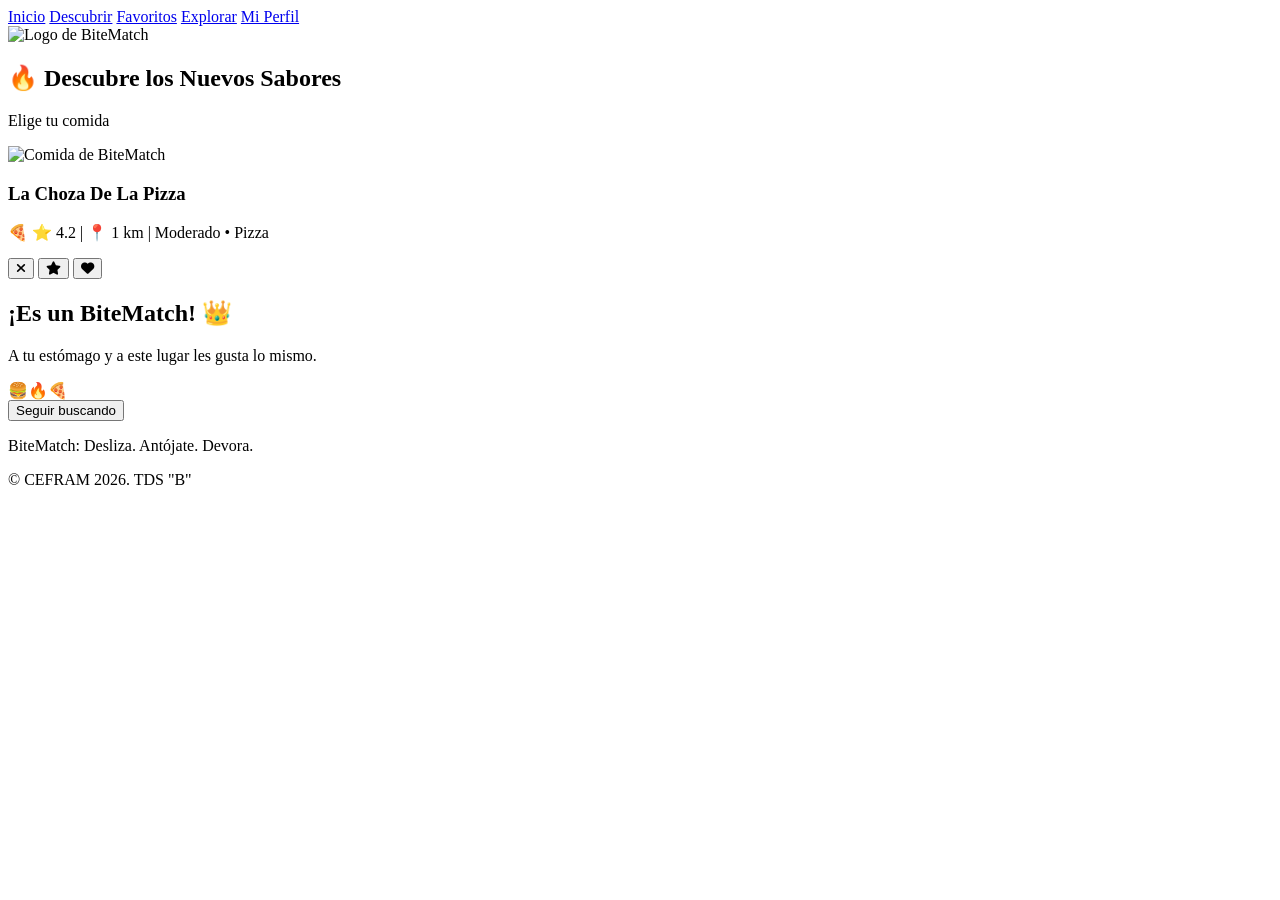
==== 2descubre.html @ 73f909dd "Add files via upload" ====
<!DOCTYPE html>
<html lang="es">
<head>
    <meta charset="UTF-8">
    <meta name="viewport" content="width=device-width, initial-scale=1.0">
    <title>BiteMatch</title>
    <link href="https://cdnjs.cloudflare.com/ajax/libs/font-awesome/6.4.0/css/all.min.css" rel="stylesheet">
    <link rel="stylesheet" href="../estilo/estilos.css">
</head>
<body>
    <header class="main-header">
        <nav class="nav-menu">
            <a href="index.html">Inicio</a>
            <a href="2descubre.html">Descubrir</a>
            <a href="favoritos.html">Favoritos</a>
            <a href="explorar.html">Explorar</a> 
            <a href="miperfil.html">Mi Perfil</a>
        </nav>
         <div class="logo-container">
            <img src="../imagen/Logo-removebg-preview.png" alt="Logo de BiteMatch">
        </div>
    </header>
    <section>
        <div class="intro-section">
            <h2>🔥 <span class="texto-gradiente">Descubre los Nuevos Sabores</span></h2>
            <p>Elige tu comida</p>
        </div>
    </section>
    <main class="descubrir-container">
        <section class="tinder-section">
            <div class="food-card" id="foodCard">
                <div class="indicadores-fotos" id="indicadoresFotos"></div>
                <img src="" alt="Comida de BiteMatch" class="card-image-real" id="cardImagen">
                
                <div class="card-info-tinder">
                    <h3 id="cardNombre">Cargando...</h3>
                    <p id="cardDetalle">...</p>
                </div>
            </div>

            <div class="tinder-buttons">
                <button class="btn-tinder btn-dislike" id="btnDislike">
                    <i class="fa-solid fa-xmark"></i>
                </button>
                <button class="btn-tinder btn-superlike" id="btnSuperlike">
                    <i class="fa-solid fa-star"></i>
                </button>
                <button class="btn-tinder btn-like" id="btnLike">
                    <i class="fa-solid fa-heart"></i>
                </button>
            </div>

            <!-- MODAL DE MATCH CON IDS CORREGIDOS PARA CAMBIAR EL TEXTO -->
            <div class="match-popup" id="matchPopup">
                <div class="match-content">
                    <h2 id="matchTitulo">¡Es un BiteMatch! 👑</h2>
                    <p id="matchTexto">A tu estómago y a este lugar les gusta lo mismo.</p>
                    <div class="match-emoji" id="matchEmoji">🍔🔥🍕</div>
                    <button class="btn-continuar" id="btnCerrarMatch">Seguir buscando</button>
                </div>
            </div>
        </section>
    </main>

     <footer class="main-footer">
        <p class="slogan">BiteMatch: Desliza. Antójate. Devora.</p>
        <p class="copyright">&copy; CEFRAM 2026. TDS "B"</p>
    </footer>

   <script>
        const CLAVE_FAVORITOS = 'bitematch_favoritos';

        const localesComida = [
            // --- PIZZAS ---
            { 
                nombre: "La Choza De La Pizza", 
                categoria: "pizza", 
                precio: "moderado", 
                distancia: 1, 
                calificacion: 4.2, 
                detalle: "🍕 ⭐ 4.2 | 📍 1 km | Moderado • Pizza", 
                fotos: [
                    "https://images.unsplash.com/photo-1541745537411-b8046dc6d66c?auto=format&fit=crop&w=800&q=80",
                    "https://images.unsplash.com/photo-1604382355076-af4b0eb60143?auto=format&fit=crop&w=800&q=80"
                ] 
            },
            { 
                nombre: "Chef Johnny's", 
                categoria: "pizza", 
                precio: "premiun", 
                distancia: 2, 
                calificacion: 4.2, 
                detalle: "🍕 ⭐ 4.2 | 📍 2 km | Premium • Pizza", 
                fotos: [
                    "https://images.unsplash.com/photo-1590947132387-155cc02f3212?auto=format&fit=crop&w=800&q=80",
                    "https://images.unsplash.com/photo-1574071318508-1cdbab80d002?auto=format&fit=crop&w=800&q=80"
                ] 
            },
            { 
                nombre: "La Tradicional", 
                categoria: "pizza", 
                precio: "premiun", 
                distancia: 3, 
                calificacion: 4.2, 
                detalle: "🍕 ⭐ 4.2 | 📍 3 km | Premium • Pizza", 
                fotos: [
                    "https://images.unsplash.com/photo-1565299624946-b28f40a0ae38?auto=format&fit=crop&w=800&q=80",
                    "https://images.unsplash.com/photo-1513104890138-7c749659a591?auto=format&fit=crop&w=800&q=80"
                ] 
            },
            { 
                nombre: "Little Italy Pizza", 
                categoria: "pizza", 
                precio: "economico", 
                distancia: 3, 
                calificacion: 4.2, 
                detalle: "🍕 ⭐ 4.2 | 📍 3 km | Económico • Pizza", 
                fotos: [
                    "https://images.unsplash.com/photo-1534308983496-4fabb1a015ee?auto=format&fit=crop&w=800&q=80",
                    "https://images.unsplash.com/photo-1513104890138-7c749659a591?auto=format&fit=crop&w=800&q=80"
                ] 
            },
            { 
                nombre: "Pixel Pizza", 
                categoria: "pizza", 
                precio: "moderado", 
                distancia: 3, 
                calificacion: 4.2, 
                detalle: "🍕 ⭐ 4.2 | 📍 3 km | Moderado • Pizza", 
                fotos: [
                    "https://images.unsplash.com/photo-1593560708920-61dd98c46a4e?auto=format&fit=crop&w=800&q=80",
                    "https://images.unsplash.com/photo-1574071318508-1cdbab80d002?auto=format&fit=crop&w=800&q=80"
                ] 
            },

            // --- HAMBURGUESAS ---
            { 
                nombre: "Imperial Burger", 
                categoria: "hamburguesa", 
                precio: "moderado", 
                distancia: 2, 
                calificacion: 4.3, 
                detalle: "🍔 ⭐ 4.3 | 📍 2 km | Moderado • Hamburguesas", 
                fotos: [
                    "https://images.unsplash.com/photo-1572802419224-296b0aeee0d9?auto=format&fit=crop&w=800&q=80",
                    "https://images.unsplash.com/photo-1586190848861-99aa4a171e90?auto=format&fit=crop&w=800&q=80"
                ] 
            },
            { 
                nombre: "Donald's Diner", 
                categoria: "hamburguesa", 
                precio: "moderado", 
                distancia: 1, 
                calificacion: 4.4, 
                detalle: "🍔 ⭐ 4.4 | 📍 1 km | Moderado • Hamburguesas", 
                fotos: [
                    "https://images.unsplash.com/photo-1568901346375-23c9450c58cd?auto=format&fit=crop&w=800&q=80",
                    "https://images.unsplash.com/photo-1550547660-d9450f859349?auto=format&fit=crop&w=800&q=80"
                ] 
            },
            { 
                nombre: "Winnie's", 
                categoria: "hamburguesa", 
                precio: "premiun", 
                distancia: 2, 
                calificacion: 4.3, 
                detalle: "🍔 ⭐ 4.3 | 📍 2 km | Premium • Hamburguesas", 
                fotos: [
                    "https://images.unsplash.com/photo-1551782450-a2132b4ba21d?auto=format&fit=crop&w=800&q=80",
                    "https://images.unsplash.com/photo-1586190848861-99aa4a171e90?auto=format&fit=crop&w=800&q=80"
                ] 
            },
            { 
                nombre: "Crazy Dogs", 
                categoria: "hamburguesa", 
                precio: "moderado", 
                distancia: 12, 
                calificacion: 4.3, 
                detalle: "🍔 ⭐ 4.3 | 📍 12 km | Moderado • Hamburguesas", 
                fotos: [
                     "https://images.unsplash.com/photo-1551782450-a2132b4ba21d?auto=format&fit=crop&w=800&q=80",
                    "https://images.unsplash.com/photo-1586190848861-99aa4a171e90?auto=format&fit=crop&w=800&q=80"
                ] 
            },

            // --- POSTRES ---
            { 
                nombre: "Donut Master", 
                categoria: "postres", 
                precio: "moderado", 
                distancia: 2, 
                calificacion: 4.1, 
                detalle: "🍩 ⭐ 4.1 | 📍 2 km | Moderado • Donas y Postres", 
                fotos: [
                    "https://images.unsplash.com/photo-1551024709-8f23befc6f87?auto=format&fit=crop&w=800&q=80",
                    "https://images.unsplash.com/photo-1527515637462-cff94eecc1ac?auto=format&fit=crop&w=800&q=80"
                ] 
            },
            { 
                nombre: "La Artesanal", 
                categoria: "postres", 
                precio: "premiun", 
                distancia: 2, 
                calificacion: 4.3, 
                detalle: "🍩 ⭐ 4.3 | 📍 2 km | Premium • Panadería y Repostería", 
                fotos: [
                    "https://images.unsplash.com/photo-1517433670267-08bbd4be890f?auto=format&fit=crop&w=800&q=80",
                    "https://images.unsplash.com/photo-1586444248902-2f64eddc13df?auto=format&fit=crop&w=800&q=80"
                ] 
            },
            { 
                nombre: "El Portal", 
                categoria: "postres", 
                precio: "economico", 
                distancia: 1, 
                calificacion: 4.1, 
                detalle: "🍩 ⭐ 4.1 | 📍 1 km | Económico • Pastelería", 
                fotos: [
                    "https://images.unsplash.com/photo-1509440159596-0249088772ff?auto=format&fit=crop&w=800&q=80",
                    "https://images.unsplash.com/photo-1555507036-ab1f4038808a?auto=format&fit=crop&w=800&q=80"
                ] 
            },
            { 
                nombre: "Frosty Bar", 
                categoria: "postres", 
                precio: "moderado", 
                distancia: 1, 
                calificacion: 4.2, 
                detalle: "🍦 ⭐ 4.2 | 📍 1 km | Moderado • Helados y Postres", 
                fotos: [
                    "https://images.unsplash.com/photo-1563805042-7684c019e1cb?auto=format&fit=crop&w=800&q=80",
                    "https://images.unsplash.com/photo-1497034825429-c343d7c6a68f?auto=format&fit=crop&w=800&q=80"
                ] 
            },
            { 
                nombre: "Helados Rosita", 
                categoria: "postres", 
                precio: "moderado", 
                distancia: 2, 
                calificacion: 4.8, 
                detalle: "🍦 ⭐ 4.8 | 📍 2 km | Moderado • Helados", 
                fotos: [
                    "https://images.unsplash.com/photo-1570197788417-0e82375c9371?auto=format&fit=crop&w=800&q=80",
                    "https://images.unsplash.com/photo-1501443762994-82bd5dace89a?auto=format&fit=crop&w=800&q=80"
                ] 
            },
            { 
                nombre: "Chicago", 
                categoria: "postres", 
                precio: "premiun", 
                distancia: 1, 
                calificacion: 4.3, 
                detalle: "🍩 ⭐ 4.3 | 📍 1 km | Premium • Postres y Repostería", 
                fotos: [
                    "https://images.unsplash.com/photo-1587314168485-3236d6710814?auto=format&fit=crop&w=800&q=80",
                    "https://images.unsplash.com/photo-1551024709-8f23befc6f87?auto=format&fit=crop&w=800&q=80"
                ] 
            },
            { 
                nombre: "Pasteleria Bon Bon", 
                categoria: "postres", 
                precio: "premiun", 
                distancia: 4, 
                calificacion: 3.9, 
                detalle: "🍩 ⭐ 3.9 | 📍 4 km | Premium • Pastelería", 
                fotos: [
                    "https://images.unsplash.com/photo-1578985545062-69928b1d9587?auto=format&fit=crop&w=800&q=80",
                    "https://images.unsplash.com/photo-1588195538326-c5b1e9f80a1b?auto=format&fit=crop&w=800&q=80"
                ] 
            },

            // --- COMIDA MEXICANA ---
            { 
                nombre: "Barrio Jalisco", 
                categoria: "mexicana", 
                precio: "economico", 
                distancia: 5, 
                calificacion: 1.0, 
                detalle: "🌮 ⭐ 1.0 | 📍 5 km | Económico • Tacos y Antojitos", 
                fotos: [
                    "https://images.unsplash.com/photo-1565299585323-38d6b0865b47?auto=format&fit=crop&w=800&q=80",
                    "https://images.unsplash.com/photo-1551504734-5ee1c4a1479b?auto=format&fit=crop&w=800&q=80"
                ] 
            },
            { 
                nombre: "Taqueria El Cielito Lindo", 
                categoria: "mexicana", 
                precio: "economico", 
                distancia: 15, 
                calificacion: 4.4, 
                detalle: "🌮 ⭐ 4.4 | 📍 15 km | Económico • Taquería Mexicana", 
                fotos: [
                    "https://images.unsplash.com/photo-1551504734-5ee1c4a1479b?auto=format&fit=crop&w=800&q=80",
                    "https://images.unsplash.com/photo-1504674900247-0877df9cc836?auto=format&fit=crop&w=800&q=80"
                ] 
            },
            { 
                nombre: "El Burro Loco", 
                categoria: "mexicana", 
                precio: "moderado", 
                distancia: 4, 
                calificacion: 3.5, 
                detalle: "🌮 ⭐ 3.5 | 📍 4 km | Moderado • Burritos y Tacos", 
                fotos: [
                    "https://images.unsplash.com/photo-1626700051175-6818013e1d4f?auto=format&fit=crop&w=800&q=80",
                    "https://images.unsplash.com/photo-1565299585323-38d6b0865b47?auto=format&fit=crop&w=800&q=80"
                ] 
            },
            { 
                nombre: "Tacos Del Barrio", 
                categoria: "mexicana", 
                precio: "moderado", 
                distancia: 6, 
                calificacion: 4.3, 
                detalle: "🌮 ⭐ 4.3 | 📍 6 km | Moderado • Tacos al Pastor", 
                fotos: [
                    "https://images.unsplash.com/photo-1551504734-5ee1c4a1479b?auto=format&fit=crop&w=800&q=80",
                    "https://images.unsplash.com/photo-1565299585323-38d6b0865b47?auto=format&fit=crop&w=800&q=80"
                ] 
            },
            { 
                nombre: "Chichi's Tacos", 
                categoria: "mexicana", 
                precio: "moderado", 
                distancia: 2, 
                calificacion: 4.0, 
                detalle: "🌮 ⭐ 4.0 | 📍 2 km | Moderado • Comida Mexicana", 
                fotos: [
                    "https://images.unsplash.com/photo-1504674900247-0877df9cc836?auto=format&fit=crop&w=800&q=80",
                    "https://images.unsplash.com/photo-1565299585323-38d6b0865b47?auto=format&fit=crop&w=800&q=80"
                ] 
            },
            { 
                nombre: "El Macizo", 
                categoria: "mexicana", 
                precio: "moderado", 
                distancia: 2, 
                calificacion: 4.4, 
                detalle: "🌮 ⭐ 4.4 | 📍 2 km | Moderado • Comida Mexicana", 
                fotos: [
                    "https://images.unsplash.com/photo-1565299585323-38d6b0865b47?auto=format&fit=crop&w=800&q=80",
                    "https://images.unsplash.com/photo-1551504734-5ee1c4a1479b?auto=format&fit=crop&w=800&q=80"
                ] 
            },
            { 
                nombre: "Los Chilitos", 
                categoria: "mexicana", 
                precio: "moderado", 
                distancia: 2, 
                calificacion: 4.5, 
                detalle: "🌮 ⭐ 4.5 | 📍 2 km | Moderado • Restaurante Mexicano", 
                fotos: [
                    "https://images.unsplash.com/photo-1504674900247-0877df9cc836?auto=format&fit=crop&w=800&q=80",
                    "https://images.unsplash.com/photo-1565299585323-38d6b0865b47?auto=format&fit=crop&w=800&q=80"
                ] 
            },

            // --- POLLO ---
            { 
                nombre: "Pollo Del Campo", 
                categoria: "pollo", 
                precio: "economico", 
                distancia: 1, 
                calificacion: 4.3, 
                detalle: "🍗 ⭐ 4.3 | 📍 1 km | Económico • Pollo", 
                fotos: [
                    "https://images.unsplash.com/photo-1626645738196-c2a7c87a8f58?auto=format&fit=crop&w=800&q=80",
                    "https://images.unsplash.com/photo-1562967914-608f82629710?auto=format&fit=crop&w=800&q=80"
                ] 
            },
            { 
                nombre: "La Granja", 
                categoria: "pollo", 
                precio: "moderado", 
                distancia: 1, 
                calificacion: 4.3, 
                detalle: "🍗 ⭐ 4.3 | 📍 1 km | Moderado • Pollo", 
                fotos: [
                    "https://images.unsplash.com/photo-1562967914-608f82629710?auto=format&fit=crop&w=800&q=80",
                    "https://images.unsplash.com/photo-1626645738196-c2a7c87a8f58?auto=format&fit=crop&w=800&q=80"
                ] 
            },
            { 
                nombre: "Tennessee Crispy", 
                categoria: "pollo", 
                precio: "moderado", 
                distancia: 1, 
                calificacion: 4.2, 
                detalle: "🍗 ⭐ 4.2 | 📍 1 km | Moderado • Pollo", 
                fotos: [
                    "https://images.unsplash.com/photo-1626645738196-c2a7c87a8f58?auto=format&fit=crop&w=800&q=80",
                    "https://images.unsplash.com/photo-1626645738196-c2a7c87a8f58?auto=format&fit=crop&w=800&q=80"
                ] 
            },
            { 
                nombre: "Pollo Chiquito", 
                categoria: "pollo", 
                precio: "economico", 
                distancia: 3, 
                calificacion: 2.9, 
                detalle: "🍗 ⭐ 2.9 | 📍 3 km | Económico • Pollo Frito", 
                fotos: [
                    "https://images.unsplash.com/photo-1626645738196-c2a7c87a8f58?auto=format&fit=crop&w=800&q=80",
                    "https://images.unsplash.com/photo-1562967914-608f82629710?auto=format&fit=crop&w=800&q=80"
                ] 
            },
            { 
                nombre: "Tio Pollo", 
                categoria: "pollo", 
                precio: "economico", 
                distancia: 1, 
                calificacion: 3.8, 
                detalle: "🍗 ⭐ 3.8 | 📍 1 km | Económico • Pollo Frito", 
                fotos: [
                    "https://images.unsplash.com/photo-1562967914-608f82629710?auto=format&fit=crop&w=800&q=80",
                    "https://images.unsplash.com/photo-1626645738196-c2a7c87a8f58?auto=format&fit=crop&w=800&q=80"
                ] 
            },
            { 
                nombre: "Pollo Supremo", 
                categoria: "pollo", 
                precio: "premiun", 
                distancia: 3, 
                calificacion: 4.3, 
                detalle: "🍗 ⭐ 4.3 | 📍 3 km | Premium • Pollo Rostizado", 
                fotos: [
                    "https://images.unsplash.com/photo-1598515214211-89d3c73ae83b?auto=format&fit=crop&w=800&q=80",
                    "https://images.unsplash.com/photo-1532550907401-a500c9a57435?auto=format&fit=crop&w=800&q=80"
                ] 
            },
            { 
                nombre: "Campo Y Brasa", 
                categoria: "pollo", 
                precio: "moderado", 
                distancia: 3, 
                calificacion: 4.4, 
                detalle: "🍗 ⭐ 4.4 | 📍 3 km | Moderado • Pollo Rostizado Tradicional", 
                fotos: [
                    "https://images.unsplash.com/photo-1598515214211-89d3c73ae83b?auto=format&fit=crop&w=800&q=80",
                    "https://images.unsplash.com/photo-1532550907401-a500c9a57435?auto=format&fit=crop&w=800&q=80"
                ] 
            },

            // --- BEBIDAS Y CAFÉ ---
            { 
                nombre: "Boba Boom", 
                categoria: "cafe", 
                precio: "moderado", 
                distancia: 4, 
                calificacion: 4.0, 
                detalle: "🍹 ⭐ 4.0 | 📍 4 km | Moderado • Boba Tea y Bebidas", 
                fotos: [
                    "https://images.unsplash.com/photo-1558857563-b371033873b8?auto=format&fit=crop&w=800&q=80",
                    "https://images.unsplash.com/photo-1517701604599-bb29b565090c?auto=format&fit=crop&w=800&q=80"
                ] 
            },
            { 
                nombre: "Moonlight Coffee", 
                categoria: "cafe", 
                precio: "premiun", 
                distancia: 2, 
                calificacion: 4.3, 
                detalle: "☕ ⭐ 4.3 | 📍 2 km | Premium • Café y Repostería", 
                fotos: [
                    "https://images.unsplash.com/photo-1517701604599-bb29b565090c?auto=format&fit=crop&w=800&q=80",
                    "https://images.unsplash.com/photo-1461023058943-07fcbe16d735?auto=format&fit=crop&w=800&q=80"
                ] 
            },
            { 
                nombre: "Coffee Station", 
                categoria: "cafe", 
                precio: "moderado", 
                distancia: 1, 
                calificacion: 4.5, 
                detalle: "☕ ⭐ 4.5 | 📍 1 km | Moderado • Café Gourmet", 
                fotos: [
                    "https://images.unsplash.com/photo-1509042239860-f550ce710b93?auto=format&fit=crop&w=800&q=80",
                    "https://images.unsplash.com/photo-1517701604599-bb29b565090c?auto=format&fit=crop&w=800&q=80"
                ] 
            },
            { 
                nombre: "Espresso Vita", 
                categoria: "cafe", 
                precio: "moderado", 
                distancia: 3, 
                calificacion: 5.0, 
                detalle: "☕ ⭐ 5.0 | 📍 3 km | Moderado • Café de Especialidad", 
                fotos: [
                    "https://images.unsplash.com/photo-1495474472287-4d71bcdd2085?auto=format&fit=crop&w=800&q=80",
                    "https://images.unsplash.com/photo-1509042239860-f550ce710b93?auto=format&fit=crop&w=800&q=80"
                ] 
            }
        ];

        let currentIndex = 0;
        let currentPhotoIndex = 0;

        const foodCard = document.getElementById('foodCard');
        const cardImagen = document.getElementById('cardImagen');
        const cardNombre = document.getElementById('cardNombre');
        const cardDetalle = document.getElementById('cardDetalle');
        const indicadoresFotos = document.getElementById('indicadoresFotos');
        const btnLike = document.getElementById('btnLike');
        const btnDislike = document.getElementById('btnDislike');
        const btnSuperlike = document.getElementById('btnSuperlike');
        const matchPopup = document.getElementById('matchPopup');
        const btnCerrarMatch = document.getElementById('btnCerrarMatch');

        // Referencias del modal
        const matchTitulo = document.getElementById('matchTitulo');
        const matchTexto = document.getElementById('matchTexto');
        const matchEmoji = document.getElementById('matchEmoji');

        function cargarLocal() {
            if (currentIndex >= localesComida.length) {
                currentIndex = 0; 
            }
            const local = localesComida[currentIndex];
            cardNombre.textContent = local.nombre;
            cardDetalle.textContent = local.detalle;
            currentPhotoIndex = 0;
            actualizarFoto(local);
        }

        function actualizarFoto(local) {
            cardImagen.src = local.fotos[currentPhotoIndex] || local.fotos[0];
            
            indicadoresFotos.innerHTML = '';
            local.fotos.forEach((_, idx) => {
                const barra = document.createElement('div');
                barra.classList.add('indicador-barra');
                if (idx === currentPhotoIndex) {
                    barra.classList.add('active');
                }
                indicadoresFotos.appendChild(barra);
            });
        }

        // --- FUNCIÓN PARA GUARDAR EN FAVORITOS ---
        function guardarEnFavoritos(local) {
            try {
                const favoritos = JSON.parse(localStorage.getItem(CLAVE_FAVORITOS) || '[]');
                const yaExiste = favoritos.some(item => item.nombre === local.nombre);

                if (!yaExiste) {
                    const nuevoFavorito = {
                        nombre: local.nombre,
                        detalle: local.detalle,
                        foto: local.fotos[0] || '',
                        fecha: new Date().toLocaleDateString('es-ES')
                    };
                    favoritos.push(nuevoFavorito);
                    localStorage.setItem(CLAVE_FAVORITOS, JSON.stringify(favoritos));
                }
            } catch (error) {
                console.error("Error al guardar en favoritos:", error);
            }
        }

        foodCard.addEventListener('click', () => {
            const local = localesComida[currentIndex];
            if (local.fotos.length > 1) {
                currentPhotoIndex = (currentPhotoIndex + 1) % local.fotos.length;
                actualizarFoto(local);
            }
        });

        function hacerSwipe(claseAnimacion, esSuperlike = false) {
            foodCard.classList.add(claseAnimacion);
            
            setTimeout(() => {
                if (claseAnimacion === 'swipe-right') {
                    if (esSuperlike) {
                        // Guardar automáticamente en LocalStorage para la página de Favoritos
                        guardarEnFavoritos(localesComida[currentIndex]);

                        // Mensaje personalizado para la ESTRELLA ⭐
                        matchTitulo.textContent = "⭐ ¡SUPERLIKE! ⭐";
                        matchTexto.textContent = "¡Este plato te conquistó! Lo guardamos como uno de tus favoritos.";
                        matchEmoji.textContent = "🌟👑🍔✨";
                    } else {
                        // Mensaje normal para el CORAZÓN ❤️
                        matchTitulo.textContent = "¡Es un BiteMatch! 👑";
                        matchTexto.textContent = "A tu estómago y a este lugar les gusta lo mismo.";
                        matchEmoji.textContent = "🍔🔥🍕";
                    }
                    matchPopup.classList.add('show');
                } else {
                    siguienteTarjeta();
                }
            }, 300);
        }

        function siguienteTarjeta() {
            foodCard.classList.remove('swipe-left', 'swipe-right');
            currentIndex++;
            cargarLocal();
        }

        btnLike.addEventListener('click', () => hacerSwipe('swipe-right', false));
        btnSuperlike.addEventListener('click', () => hacerSwipe('swipe-right', true));
        btnDislike.addEventListener('click', () => hacerSwipe('swipe-left'));

        btnCerrarMatch.addEventListener('click', () => {
            matchPopup.classList.remove('show');
            siguienteTarjeta();
        });

        cargarLocal();
    </script>
</body>
</html>
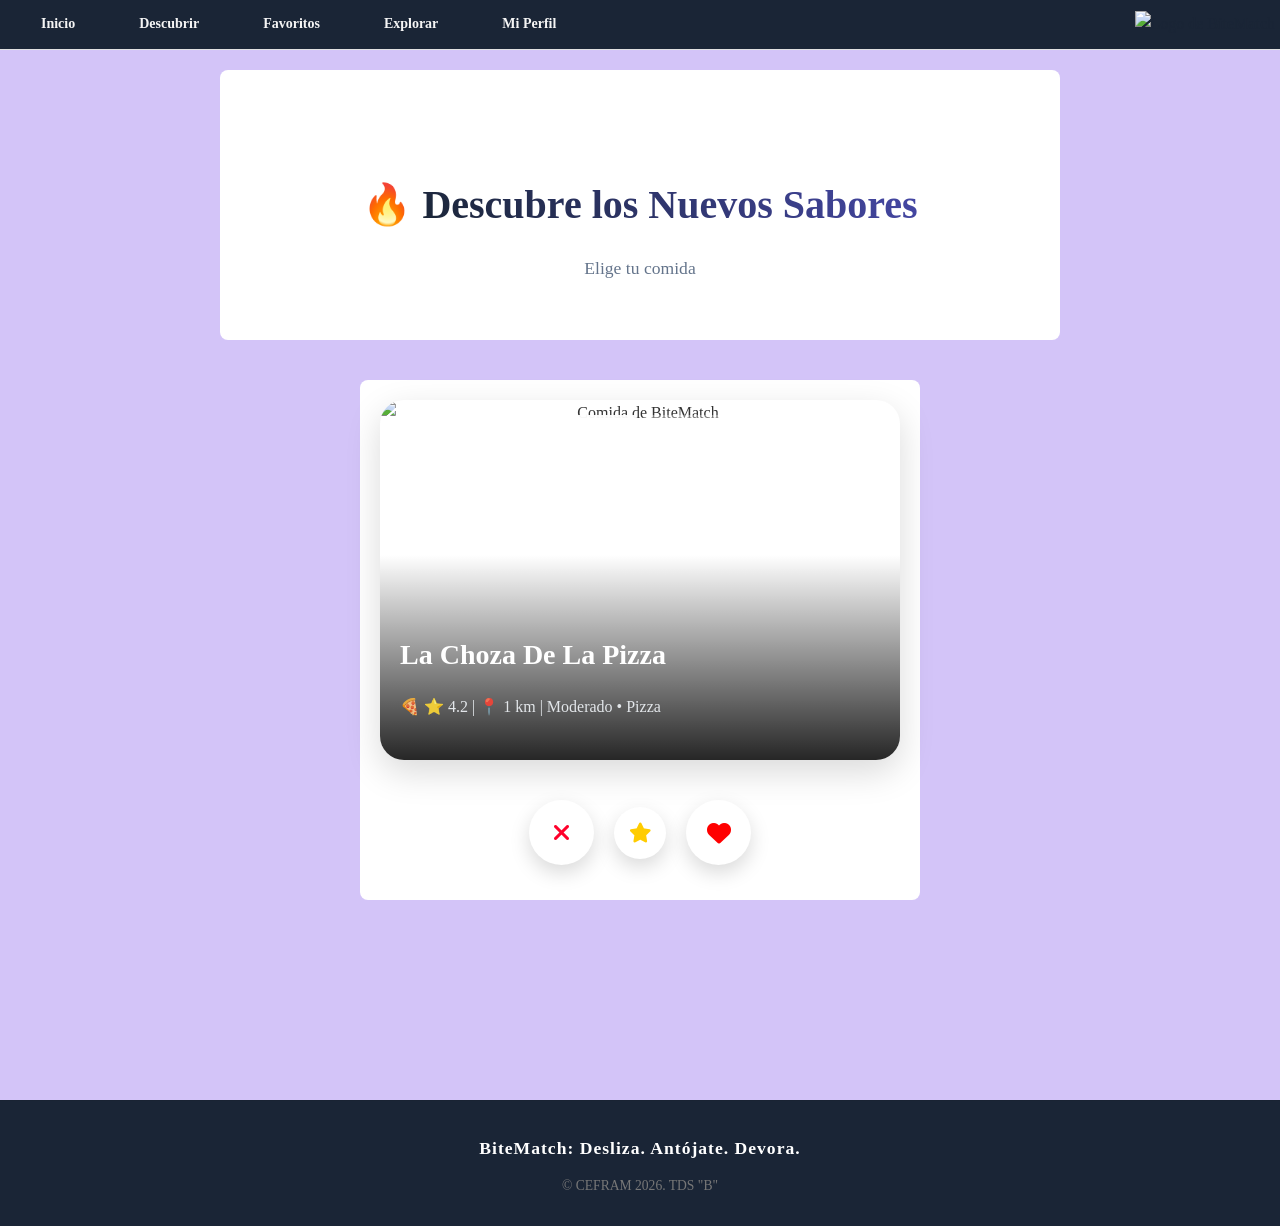
==== commit a6fd94cf: "Update print statement from 'Hello' to 'Goodbye'" ====
--- a/2descubre.html
+++ b/2descubre.html
@@ -5,7 +5,7 @@
     <meta name="viewport" content="width=device-width, initial-scale=1.0">
     <title>BiteMatch</title>
     <link href="https://cdnjs.cloudflare.com/ajax/libs/font-awesome/6.4.0/css/all.min.css" rel="stylesheet">
-    <link rel="stylesheet" href="../estilo/estilos.css">
+    <link rel="stylesheet" href="estilos.css">
 </head>
 <body>
     <header class="main-header">
@@ -609,4 +609,4 @@
         cargarLocal();
     </script>
 </body>
-</html>+</html>
--- a/estilos.css
+++ b/estilos.css
@@ -0,0 +1,628 @@
+@font-face { font-family : "Jupiteroid"; src: url(jupiteroid/Jupiteroid-Bold.ttf); font-weight: bold;}
+body { font-family: "Jupiteroid", san-serif ; line-height: 1.6; margin: 0; padding: 0; background: #D3C4F8; background-attachment: fixed; align-items: center; color: #333333; }
+.main-header { background:#1A2536; color: #1A2536; padding: 1rem; align-items: center; text-align: center; display: flex; justify-content: space-between; padding: 8px 5px;  border-bottom: 1px solid #e0e0e0;}
+.logo-container img { max-height: 100px; width: auto; display: block;}
+.nav-menu { background:#1A2536; padding: 5px 10px; text-align: center; display: flex; gap: 12px; }
+.nav-menu a { color: whitesmoke; margin: 0 15px; text-decoration: none; font-weight: bold;  font-size: 14px; text-shadow: black; padding: 0.1px 11px} 
+nav a:hover { color: #5856D6;  text-decoration: underline;}
+section {text-align: center; padding: 20px; max-width: 800px; margin: auto; background: white; margin-top: 20px; border-radius: 8px; }
+/* REGLAS ESPECÍFICAS PARA CELULAR (CORREGIDO) */
+@media (max-width: 768px) {
+    .main-header {
+        flex-direction: column !important;
+        gap: 10px !important;
+    }
+
+    .nav-menu {
+        flex-direction: column !important; /* Apila Inicio, Descubrir, Explorar y Mi Perfil en vertical */
+        align-items: center !important;
+        gap: 12px !important;
+        width: 100% !important;
+    }
+
+    .nav-menu a {
+        display: block !important;
+        margin: 4px 0 !important;
+        padding: 8px 0 !important;
+        width: 100% !important;
+        text-align: center !important;
+    }
+
+    .filtros-avanzados {
+        flex-direction: column !important;
+        align-items: stretch !important;
+    }
+
+    .grid-herramientas {
+        grid-template-columns: 1fr !important;
+    }
+}
+
+:root {
+            --primary-red: #ff4b4b;
+            --primary-purple: #6332c2;
+            --gradient-main:#1A2536;
+        }
+        .toggle-checkbox:checked {
+            right: 0;
+            border-color: var(--primary-red);
+        }
+        .toggle-checkbox:checked + .toggle-label {
+            background-color: var(--primary-red);
+        }
+
+        .btn-gradient {
+            background: var(--gradient-main);
+            transition: all 0.3s ease;
+        }
+        .btn-gradient:hover {
+            opacity: 0.9;
+            transform: translateY(-1px);
+        }
+        .btn-gradient:active {
+            transform: scale(0.98);
+        }
+
+        .input-field {
+            width: 100%;
+            padding: 12px 16px;
+            border-radius: 12px;
+            border: 1px solid #e5e7eb;
+            background-color: #f9fafb;
+            transition: border-color 0.2s;
+        }
+        .input-field:focus {
+            outline: none;
+            border-color: var(--primary-purple);
+            background-color: white;
+        }
+
+        .avatar-gradient {
+            background: var(--gradient-main);
+        }
+.intro-section {
+    text-align: center;
+    padding: 50px 20px 20px;
+    max-width: 800px;
+    margin: 0 auto;
+}
+.intro-section h2 {
+    font-size: 2.5rem;
+    color: #1a1a24;
+    margin-bottom: 10px;
+    font-weight: 800;
+}
+.texto-gradiente {
+    background: linear-gradient(45deg, #1A2536, #5856D6, #F2F2F7);
+    background-size: 300% auto;
+    -webkit-background-clip: text;
+    -webkit-text-fill-color: transparent;
+    font-weight: 900;
+}
+.intro-section p {
+    color: #64748b;
+    font-size: 1.1rem;
+}
+.grid-herramientas {
+    display: grid;
+    grid-template-columns: repeat(auto-fit, minmax(320px, 1fr));
+    gap: 30px;
+    max-width: 1200px;
+    margin: 40px auto;
+    padding: 0 20px;
+}
+.card-herramienta {
+    background-color: #ffffff;
+    border-radius: 16px;
+    position: relative;
+    padding: 30px 25px 25px;
+    box-shadow: 0 10px 25px rgba(0, 0, 0, 0.03);
+    border: 1px solid #eef2f6;
+    overflow: hidden;
+    transition: all 0.3s cubic-bezier(0.25, 0.8, 0.25, 1);
+}
+.card-herramienta:hover {
+    transform: translateY(-8px);
+    box-shadow: 0 20px 35px rgba(98, 40, 215, 0.12);
+}
+.card-herramienta::before {
+    content: '';
+    position: absolute;
+    top: 0;
+    left: 0;
+    width: 100%;
+    height: 9px;
+}
+.card-video::before { background: linear-gradient(95deg, #FF3B30, #5856D6, #F2F2F7); }      
+.card-gestion::before { background: linear-gradient(95deg, #FF3B30, #5856D6, #F2F2F7); }     
+.card-diseno::before { background:linear-gradient(95deg, #FF3B30, #5856D6, #F2F2F7); }      
+.badge-plataforma {
+    position: absolute;
+    top: 18px;
+    right: 20px;
+    background-color: #f8fafc;
+    color: #475569;
+    font-size: 0.7rem;
+    font-weight: 700;
+    padding: 5px 12px;
+    border-radius: 30px;
+    text-transform: uppercase;
+    letter-spacing: 0.5px;
+    border: 1px solid #e2e8f0;
+}
+.card-body h3 {
+    margin-top: 15px;
+    margin-bottom: 12px;
+    color: #0f172a;
+    font-size: 1.4rem;
+    font-weight: 700;
+}
+.descripcion {
+    color: #475569;
+    font-size: 0.95rem;
+    line-height: 1.6;
+    margin-bottom: 20px;
+}
+.uso-clave {
+    display: block;
+    font-size: 0.85rem;
+    color: #1e293b;
+    border-top: 1px dashed #e2e8f0;
+    padding-top: 12px;
+}
+.uso-clave strong {
+    color: #6228d7;
+}
+.main-footer {
+    background-color:#1a2536; 
+    text-align: center;
+    padding: 15px 20px;
+    margin-top: 40px;
+    border-top: 1px solid rgba(0, 0, 0, 0.05);
+}
+.main-footer .slogan {
+    font-size: 1.1rem;
+    font-weight: bold;
+    color: white;
+    letter-spacing: 1px;
+    margin-bottom: 5px;
+}
+.main-footer .copyright {
+    font-size: 0.85rem;
+    color: #777;
+}
+
+/* 2.SECCIÓN : BÚSQUEDA, FILTROS Y BURBUJAS*/
+.explorar-section { 
+    padding: 50px 20px; 
+    max-width: 850px; 
+    margin: 0 auto; 
+}
+
+.filtros-avanzados { 
+    display: flex; 
+    justify-content: space-between; 
+    align-items: center; 
+    gap: 20px; 
+    background-color: #ffffff; 
+    padding: 20px 25px; 
+    border: 1px solid #e2e8f0; 
+    margin-bottom: 40px; 
+    flex-wrap: wrap; 
+}
+
+.filtro-grupo label { 
+    font-size: 0.85rem; 
+    font-weight: 700; 
+    color: #4a5568; 
+    margin-bottom: 6px; 
+    text-transform: uppercase; 
+    letter-spacing: 0.5px; 
+}
+
+.slider-contenedor { 
+    display: flex; 
+    align-items: center; 
+    width: 100%; 
+    gap: 12px; 
+}
+
+.slider-filtro { 
+    flex-grow: 1; 
+    accent-color: #5856D6; 
+    cursor: pointer; 
+}
+
+.burbujas-contenedor { 
+    display: flex; 
+    flex-wrap: wrap; 
+    justify-content: center; 
+    gap: 12px; 
+    padding: 20px 10px; 
+    width: 100%; 
+    max-width: 1000px; 
+    margin: 0 auto; 
+}
+
+.burbuja-antojo { 
+    display: inline-flex; 
+    align-items: center; 
+    gap: 8px; 
+    padding: 10px 20px; 
+    background-color: #ffffff; 
+    color: #333333; 
+    font-size: 14px; 
+    font-weight: 600; 
+    border: 1px solid #e2e8f0; 
+    cursor: pointer; 
+}
+
+.burbuja-antojo:hover { 
+    background-color: #FF3B30; 
+    color: #ffffff; 
+    border-color: #FF3B30; 
+}
+
+.burbuja-emoji { font-size: 18px; line-height: 1; }
+.burbuja-texto { white-space: nowrap; }
+select {
+    padding: 8px 12px;
+    border: 1px solid #ccc; 
+    border-radius: 8px;
+    background-color: #ffffff;
+    font-size: 14px;
+    cursor:pointer;
+    outline:none;
+    }
+    select:hover {
+        border-color: #5856D6;
+    }
+  
+input[type="text"] {
+    padding: 8px 12px;
+    border: 1px solid #ccc;
+    border-radius: 8px;
+    font-size: 14px;
+    outline: none;
+}
+
+button {
+    padding: 8px 16px;
+    border: none;
+    border-radius: 8px;
+    background-color: #5856D6;
+    color: white;
+    font-size: 14px;
+    font-weight: bold;
+    cursor: pointer;
+}
+
+button:hover {
+    background-color: #FF3B30;
+}
+/* ==========================================================================
+   3. ESTILOS EXCLUSIVOS PARA LA SECCIÓN "DESCUBRIR" (ESTILO TINDER)
+   ========================================================================== */
+.descubrir-container {
+    display: flex;
+    justify-content: center;
+    align-items: center;
+    min-height: calc(100vh - 220px);
+    padding: 20px 10px;
+}
+.tinder-section {
+    position: relative;
+    width: 100%;
+    max-width: 520px; 
+    display: flex;
+    flex-direction: column;
+    align-items: center;
+    gap: 25px;
+}
+.food-card {
+    position: relative;
+    width: 100%;
+    height: 360px; 
+    border-radius: 24px;
+    overflow: hidden;
+    background-color: #fff;
+    box-shadow: 0 12px 35px rgba(0, 0, 0, 0.15);
+    transition: transform 0.45s cubic-bezier(0.175, 0.885, 0.32, 1.275), opacity 0.45s ease;
+    user-select: none;
+    cursor: pointer;
+}
+.card-image-real {
+    width: 100%;
+    height: 100%;
+    object-fit: cover;
+    display: block;
+}
+.card-info-tinder {
+    position: absolute;
+    bottom: 0;
+    left: 0;
+    width: 100%;
+    padding: 50px 20px 25px 20px;
+    background: linear-gradient(to top, rgba(0, 0, 0, 0.85) 0%, rgba(0, 0, 0, 0.3) 65%, transparent 100%);
+    color: white;
+    z-index: 2;
+    text-align: left;
+}
+.card-info-tinder h3 {
+    font-size: 28px;
+    font-weight: 700;
+    margin-bottom: 4px;
+    color: #ffffff;
+}
+.card-info-tinder p {
+    font-size: 16px;
+    opacity: 0.9;
+    color: #f1f5f9;
+}
+.indicadores-fotos {
+    position: absolute;
+    top: 15px;
+    left: 15px;
+    right: 15px;
+    display: flex;
+    gap: 6px;
+    z-index: 3;
+}
+.indicador-barra {
+    flex: 1;
+    height: 4px;
+    background: rgba(255, 255, 255, 0.35);
+    border-radius: 2px;
+}
+.indicador-barra.active {
+    background: rgba(255, 255, 255, 0.95);
+}
+.tinder-buttons {
+    display: flex !important;
+    justify-content: center !important;
+    align-items: center !important;
+    gap: 20px !important;
+    width: 100% !important;
+    margin-top: 15px !important;
+    margin-bottom: 15px !important;
+    z-index: 10 !important;
+}
+.btn-tinder {
+    border: none !important;
+    background-color: #ffffff !important; 
+    border-radius: 50% !important;
+    display: flex !important;
+    justify-content: center !important;
+    align-items: center !important;
+    cursor: pointer !important;
+    box-shadow: 0 8px 20px rgba(0, 0, 0, 0.15) !important; 
+    transition: transform 0.2s cubic-bezier(0.175, 0.885, 0.32, 1.275) !important;
+    padding: 0 !important;
+}
+
+.btn-tinder:hover { 
+    transform: scale(1.15) !important; 
+}
+
+.btn-tinder:active { 
+    transform: scale(0.9) !important; 
+    }
+.hui {
+    margin: 55m;
+    }
+/* Dimensiones y colores de los iconos para X, Estrella y Corazón */
+.btn-dislike { 
+    width: 65px !important; 
+    height: 65px !important; 
+    font-size: 24px !important; 
+    color: #ff002b !important; 
+}
+
+.btn-superlike { 
+    width: 52px !important; 
+    height: 52px !important; 
+    font-size: 20px !important; 
+    color: #ffcc00 !important; 
+}
+
+.btn-like { 
+    width: 65px !important; 
+    height: 65px !important; 
+    font-size: 24px !important; 
+    color: #ff0000 !important; 
+}
+
+
+.swipe-left { transform: translateX(-150%) rotate(-15deg) !important; opacity: 0; }
+.swipe-right { transform: translateX(150%) rotate(15deg) !important; opacity: 0; }
+
+.match-popup {
+    position: fixed;
+    top: 0;
+    left: 0;
+    width: 100%;
+    height: 100%;
+    background-color: rgba(0, 0, 0, 0.85);
+    display: flex;
+    justify-content: center;
+    align-items: center;
+    z-index: 999;
+    opacity: 0;
+    pointer-events: none;
+    transition: opacity 0.3s ease;
+}
+.match-popup.show { opacity: 1; pointer-events: auto; }
+.match-content {
+    background: white;
+    width: 85%;
+    max-width: 320px;
+    padding: 35px 25px;
+    border-radius: 24px;
+    text-align: center;
+}
+.match-content h2 { color: #ea580c; font-size: 26px; margin-bottom: 12px; }
+.match-content p { color: #64748b; font-size: 15px; margin-bottom: 15px; }
+.match-emoji { font-size: 40px; margin-bottom: 25px; }
+
+.btn-continuar {
+    background: linear-gradient(135deg, #f97316, #ea580c);
+    color: white;
+    border: none;
+    padding: 14px 30px;
+    border-radius: 50px;
+    font-size: 16px;
+    font-weight: 600;
+    cursor: pointer;
+    width: 100%;
+}
+section { text-align: center; padding: 20px; max-width: 800px; background: white; }
+
+/* ==========================================================================
+   ESTILOS PARA LA SECCIÓN "FAVORITOS" (ESTILO PESTAÑA / TARJETA)
+   ========================================================================== */
+
+/* Tarjeta / Pestaña blanca central */
+.favoritos-container {
+    background: #ffffff;
+    max-width: 800px;
+    margin: 40px auto;
+    padding: 30px;
+    border-radius: 16px;
+    box-shadow: 0 10px 25px rgba(0, 0, 0, 0.08);
+    text-align: left;
+}
+
+/* Encabezado dentro de la tarjeta */
+.favoritos-container .encabezado {
+    display: flex;
+    align-items: center;
+    justify-content: space-between;
+    gap: 1rem;
+    margin-bottom: 1.5rem;
+    border-bottom: 2px solid #f0f0f0;
+    padding-bottom: 15px;
+}
+
+.favoritos-container .encabezado h2 {
+    margin: 0;
+    color: #1A2536;
+    font-size: 1.8rem;
+}
+
+/* Contador con el color de tu tema */
+.favoritos-container .contador {
+    display: flex;
+    align-items: center;
+    justify-content: center;
+    min-width: 2.2rem;
+    height: 2.2rem;
+    padding: 0 8px;
+    border-radius: 50%;
+    background: #ff4b4b;
+    color: #ffffff;
+    font-weight: bold;
+    font-size: 0.95rem;
+}
+
+.favoritos-container #mensajeVacio {
+    color: #64748b;
+    font-size: 1rem;
+    margin: 20px 0;
+}
+
+.favoritos-container #listaFavoritos {
+    display: grid;
+    gap: 1rem;
+    margin-top: 1.2rem;
+}
+
+/* Tarjetas individuales de los lugares */
+.favoritos-container .registro {
+    display: flex;
+    align-items: center;
+    gap: 1rem;
+    padding: 1rem;
+    border: 1px solid #e2e8f0;
+    border-radius: 12px;
+    background: #ffffff;
+    transition: transform 0.2s ease, box-shadow 0.2s ease;
+}
+
+.favoritos-container .registro:hover {
+    transform: translateY(-2px);
+    box-shadow: 0 5px 15px rgba(0, 0, 0, 0.05);
+}
+
+.favoritos-container .registro img {
+    width: 70px;
+    height: 70px;
+    flex: 0 0 70px;
+    border-radius: 10px;
+    object-fit: cover;
+    background: #f1f5f9;
+}
+
+.favoritos-container .datos {
+    min-width: 0;
+    flex: 1;
+}
+
+.favoritos-container .datos h3 {
+    margin: 0;
+    font-size: 1.1rem;
+    color: #1A2536;
+}
+
+.favoritos-container .datos p {
+    margin: 0.25rem 0 0 0;
+    color: #64748b;
+    font-size: 0.9rem;
+    overflow: hidden;
+    text-overflow: ellipsis;
+    white-space: nowrap;
+}
+
+.favoritos-container .datos small {
+    display: block;
+    margin-top: 0.35rem;
+    color: #5856D6;
+    font-weight: 600;
+}
+
+/* Botón de basurero para eliminar */
+.favoritos-container .eliminar {
+    border: 0;
+    background: transparent;
+    color: #FF3B30;
+    cursor: pointer;
+    font-size: 1.2rem;
+    padding: 8px;
+    border-radius: 8px;
+    transition: background 0.2s ease;
+}
+
+.favoritos-container .eliminar:hover {
+    background: #fff0f0;
+}
+
+/* Contenedor de acciones inferiores */
+.favoritos-container .acciones {
+    display: flex;
+    justify-content: flex-start;
+    margin-top: 1.5rem;
+    padding-top: 15px;
+    border-top: 1px solid #f0f0f0;
+}
+
+@media (max-width: 480px) {
+    .favoritos-container {
+        margin: 15px;
+        padding: 20px;
+    }
+
+    .favoritos-container .registro img {
+        width: 55px;
+        height: 55px;
+        flex-basis: 55px;
+    }
+}
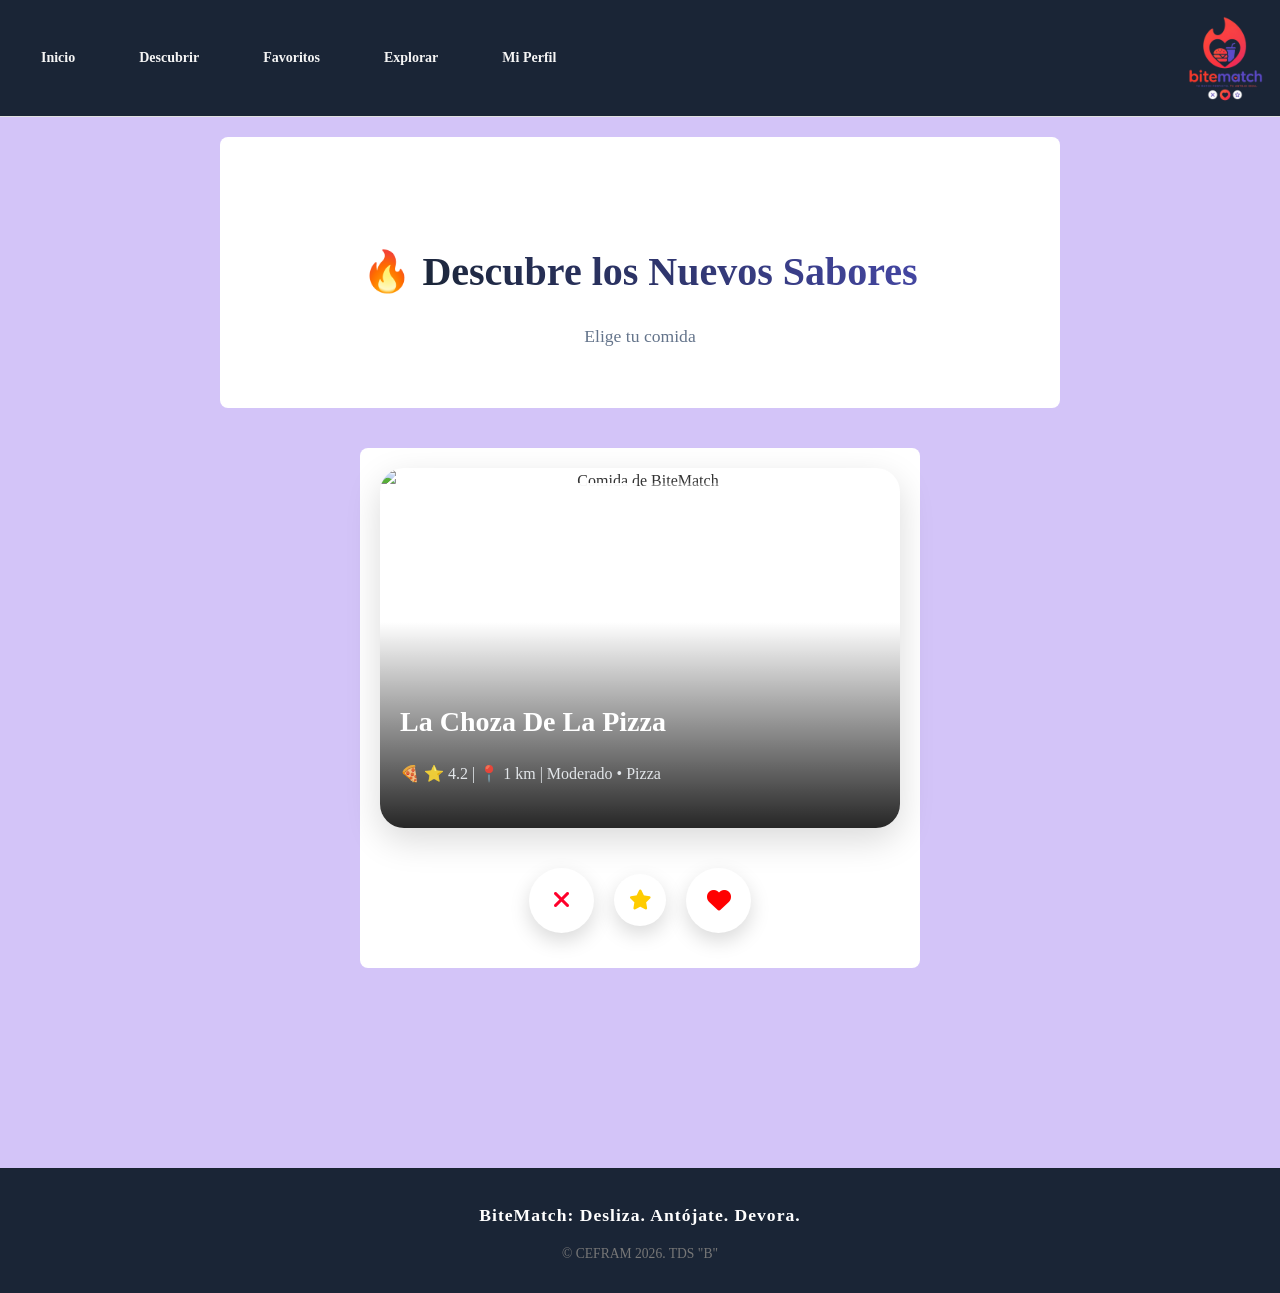
==== commit 31e8c75d: "Update print statement from 'Hello' to 'Goodbye'" ====
--- a/2descubre.html
+++ b/2descubre.html
@@ -17,7 +17,7 @@
             <a href="miperfil.html">Mi Perfil</a>
         </nav>
          <div class="logo-container">
-            <img src="../imagen/Logo-removebg-preview.png" alt="Logo de BiteMatch">
+            <img src="Logo-removebg-preview.png" alt="Logo de BiteMatch">
         </div>
     </header>
     <section>
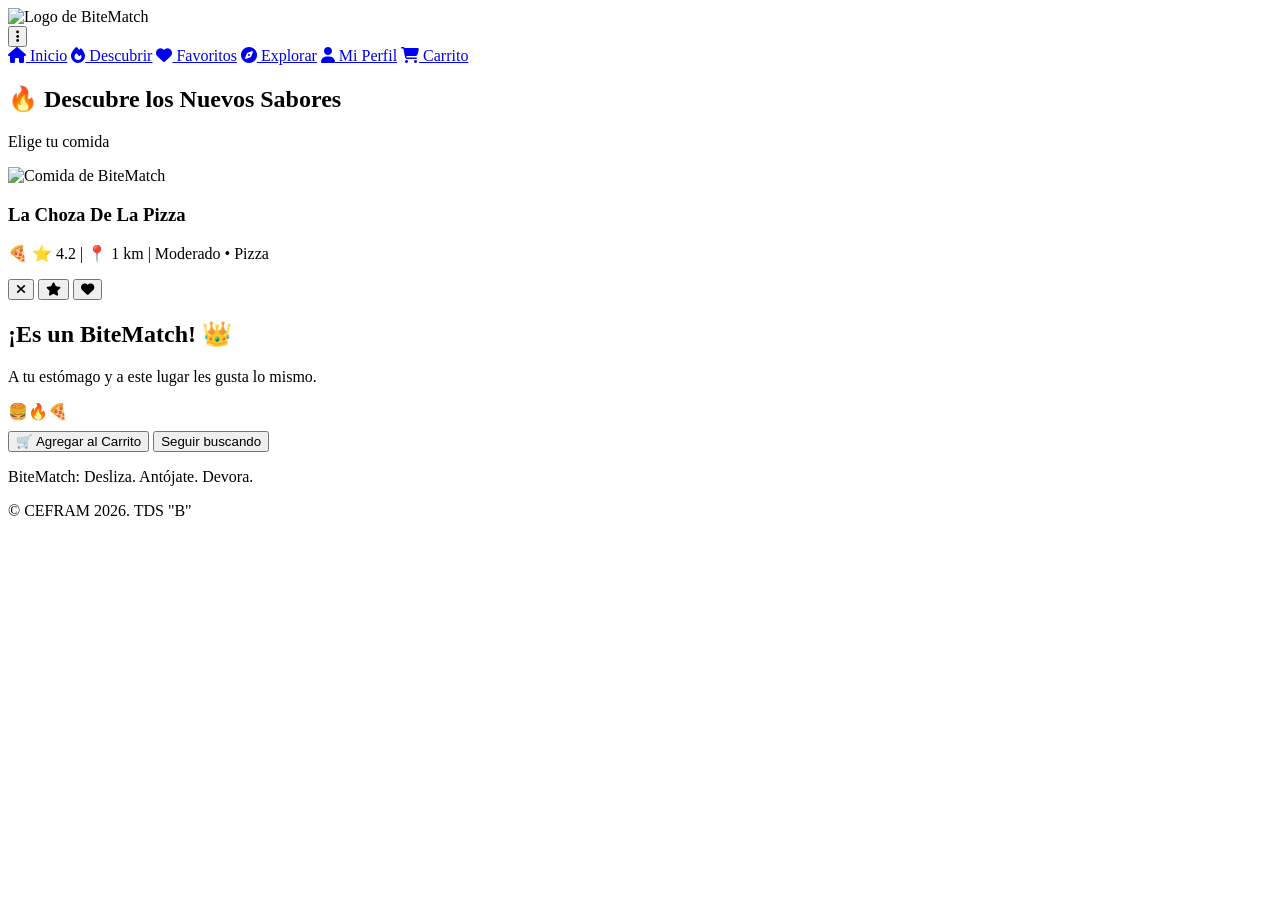
==== commit 99e288a1: "Add files via upload" ====
--- a/2descubre.html
+++ b/2descubre.html
@@ -3,23 +3,31 @@
 <head>
     <meta charset="UTF-8">
     <meta name="viewport" content="width=device-width, initial-scale=1.0">
-    <title>BiteMatch</title>
+    <title>Descubrir - BiteMatch</title>
     <link href="https://cdnjs.cloudflare.com/ajax/libs/font-awesome/6.4.0/css/all.min.css" rel="stylesheet">
-    <link rel="stylesheet" href="estilos.css">
+    <link rel="stylesheet" href="../estilo/estilos.css">
 </head>
 <body>
-    <header class="main-header">
-        <nav class="nav-menu">
-            <a href="index.html">Inicio</a>
-            <a href="2descubre.html">Descubrir</a>
-            <a href="favoritos.html">Favoritos</a>
-            <a href="explorar.html">Explorar</a> 
-            <a href="miperfil.html">Mi Perfil</a>
-        </nav>
-         <div class="logo-container">
-            <img src="Logo-removebg-preview.png" alt="Logo de BiteMatch">
-        </div>
-    </header>
+  <header class="main-header">
+    <div class="logo-container">
+        <img src="../imagen/Logo-removebg-preview.png" alt="Logo de BiteMatch">
+    </div>
+
+    <!-- Botón de 3 puntos para celular -->
+    <button class="menu-toggle" id="menuToggle" aria-label="Abrir menú">
+        <i class="fa-solid fa-ellipsis-vertical"></i>
+    </button>
+
+    <!-- Menú de navegación -->
+    <nav class="nav-menu" id="navMenu">
+        <a href="index.html"><i class="fa-solid fa-house"></i> Inicio</a>
+        <a href="2descubre.html"><i class="fa-solid fa-fire"></i> Descubrir</a>
+        <a href="favoritos.html"><i class="fa-solid fa-heart"></i> Favoritos</a>
+        <a href="explorar.html"><i class="fa-solid fa-compass"></i> Explorar</a> 
+        <a href="miperfil.html"><i class="fa-solid fa-user"></i> Mi Perfil</a>
+        <a href="carrito.html"><i class="fa-solid fa-cart-shopping"></i> Carrito </a>
+    </nav>
+</header>
     <section>
         <div class="intro-section">
             <h2>🔥 <span class="texto-gradiente">Descubre los Nuevos Sabores</span></h2>
@@ -49,14 +57,13 @@
                     <i class="fa-solid fa-heart"></i>
                 </button>
             </div>
-
-            <!-- MODAL DE MATCH CON IDS CORREGIDOS PARA CAMBIAR EL TEXTO -->
             <div class="match-popup" id="matchPopup">
                 <div class="match-content">
                     <h2 id="matchTitulo">¡Es un BiteMatch! 👑</h2>
                     <p id="matchTexto">A tu estómago y a este lugar les gusta lo mismo.</p>
                     <div class="match-emoji" id="matchEmoji">🍔🔥🍕</div>
-                    <button class="btn-continuar" id="btnCerrarMatch">Seguir buscando</button>
+                    <button class="btn-carrito-popup" id="btnAgregarCarritoModal">🛒 Agregar al Carrito</button>
+                    <button class="btn-continuar" id="btnCerrarMatch" style="margin-top: 10px;">Seguir buscando</button>
                 </div>
             </div>
         </section>
@@ -66,9 +73,9 @@
         <p class="slogan">BiteMatch: Desliza. Antójate. Devora.</p>
         <p class="copyright">&copy; CEFRAM 2026. TDS "B"</p>
     </footer>
-
    <script>
-        const CLAVE_FAVORITOS = 'bitematch_favoritos';
+       const CLAVE_FAVORITOS = 'bitematch_favoritos';
+        const CLAVE_CARRITO = 'bitematch_carrito';
 
         const localesComida = [
             // --- PIZZAS ---
@@ -491,8 +498,7 @@
                 ] 
             }
         ];
-
-        let currentIndex = 0;
+let currentIndex = 0;
         let currentPhotoIndex = 0;
 
         const foodCard = document.getElementById('foodCard');
@@ -505,8 +511,8 @@
         const btnSuperlike = document.getElementById('btnSuperlike');
         const matchPopup = document.getElementById('matchPopup');
         const btnCerrarMatch = document.getElementById('btnCerrarMatch');
-
-        // Referencias del modal
+        const btnAgregarCarritoModal = document.getElementById('btnAgregarCarritoModal');
+
         const matchTitulo = document.getElementById('matchTitulo');
         const matchTexto = document.getElementById('matchTexto');
         const matchEmoji = document.getElementById('matchEmoji');
@@ -524,7 +530,6 @@
 
         function actualizarFoto(local) {
             cardImagen.src = local.fotos[currentPhotoIndex] || local.fotos[0];
-            
             indicadoresFotos.innerHTML = '';
             local.fotos.forEach((_, idx) => {
                 const barra = document.createElement('div');
@@ -536,26 +541,60 @@
             });
         }
 
-        // --- FUNCIÓN PARA GUARDAR EN FAVORITOS ---
         function guardarEnFavoritos(local) {
             try {
                 const favoritos = JSON.parse(localStorage.getItem(CLAVE_FAVORITOS) || '[]');
-                const yaExiste = favoritos.some(item => item.nombre === local.nombre);
-
-                if (!yaExiste) {
-                    const nuevoFavorito = {
+                if (!favoritos.some(item => item.nombre === local.nombre)) {
+                    favoritos.push({
                         nombre: local.nombre,
                         detalle: local.detalle,
                         foto: local.fotos[0] || '',
                         fecha: new Date().toLocaleDateString('es-ES')
-                    };
-                    favoritos.push(nuevoFavorito);
+                    });
                     localStorage.setItem(CLAVE_FAVORITOS, JSON.stringify(favoritos));
                 }
             } catch (error) {
                 console.error("Error al guardar en favoritos:", error);
             }
         }
+function obtenerPrecioPorCategoria(tipoPrecio) {
+    switch (tipoPrecio) {
+        case 'economico': return 5.00;
+        case 'moderado': return 12.00;
+        case 'premiun':
+        case 'premium': return 25.00;
+        default: return 10.00;
+    }
+}
+      function agregarAlCarritoActual(local) {
+    try { 
+        const carrito = JSON.parse(localStorage.getItem(CLAVE_CARRITO) || '[]');
+        let itemExistente = carrito.find(item => item.nombre === local.nombre);
+
+        const precioCalculado = obtenerPrecioPorCategoria(local.precio);
+        const etiquetaPrecio = local.precio === 'economico' ? 'Económico (\$)' :
+                               local.precio === 'premiun' || local.precio === 'premium' ? 'Premium (\$$$)' :                                 'Moderado ($$)';
+
+        if (itemExistente) {
+            itemExistente.cantidad += 1;
+        } else {
+            carrito.push({
+                nombre: local.nombre,
+                detalle: local.detalle,
+                categoriaPrecio: etiquetaPrecio,
+                precio: precioCalculado,
+                foto: local.fotos[0] || '',
+                cantidad: 1
+            });
+        }
+
+        localStorage.setItem(CLAVE_CARRITO, JSON.stringify(carrito));
+        alert(`¡${local.nombre} (${etiquetaPrecio}) se agregó al carrito! 🛒`);
+        
+    } catch (error) {
+        console.error("Error al agregar al carrito:", error);
+    }
+}
 
         foodCard.addEventListener('click', () => {
             const local = localesComida[currentIndex];
@@ -570,16 +609,14 @@
             
             setTimeout(() => {
                 if (claseAnimacion === 'swipe-right') {
+                    const localActual = localesComida[currentIndex];
+                    guardarEnFavoritos(localActual);
+
                     if (esSuperlike) {
-                        // Guardar automáticamente en LocalStorage para la página de Favoritos
-                        guardarEnFavoritos(localesComida[currentIndex]);
-
-                        // Mensaje personalizado para la ESTRELLA ⭐
                         matchTitulo.textContent = "⭐ ¡SUPERLIKE! ⭐";
-                        matchTexto.textContent = "¡Este plato te conquistó! Lo guardamos como uno de tus favoritos.";
+                        matchTexto.textContent = "¡Este plato te conquistó! Ya puedes pedirlo.";
                         matchEmoji.textContent = "🌟👑🍔✨";
                     } else {
-                        // Mensaje normal para el CORAZÓN ❤️
                         matchTitulo.textContent = "¡Es un BiteMatch! 👑";
                         matchTexto.textContent = "A tu estómago y a este lugar les gusta lo mismo.";
                         matchEmoji.textContent = "🍔🔥🍕";
@@ -601,6 +638,13 @@
         btnSuperlike.addEventListener('click', () => hacerSwipe('swipe-right', true));
         btnDislike.addEventListener('click', () => hacerSwipe('swipe-left'));
 
+        // Acción al hacer clic en el botón del modal "Agregar al Carrito"
+        btnAgregarCarritoModal.addEventListener('click', () => {
+            agregarAlCarritoActual(localesComida[currentIndex]);
+            matchPopup.classList.remove('show');
+            siguienteTarjeta();
+        });
+
         btnCerrarMatch.addEventListener('click', () => {
             matchPopup.classList.remove('show');
             siguienteTarjeta();
@@ -608,5 +652,22 @@
 
         cargarLocal();
     </script>
+    <script>
+    const menuToggle = document.getElementById('menuToggle');
+    const navMenu = document.getElementById('navMenu');
+
+    if (menuToggle && navMenu) {
+        menuToggle.addEventListener('click', () => {
+            navMenu.classList.toggle('active');
+        });
+
+        // Cerrar el menú si el usuario hace clic fuera de él
+        document.addEventListener('click', (e) => {
+            if (!menuToggle.contains(e.target) && !navMenu.contains(e.target)) {
+                navMenu.classList.remove('active');
+            }
+        });
+    }
+</script>
 </body>
-</html>
+</html>
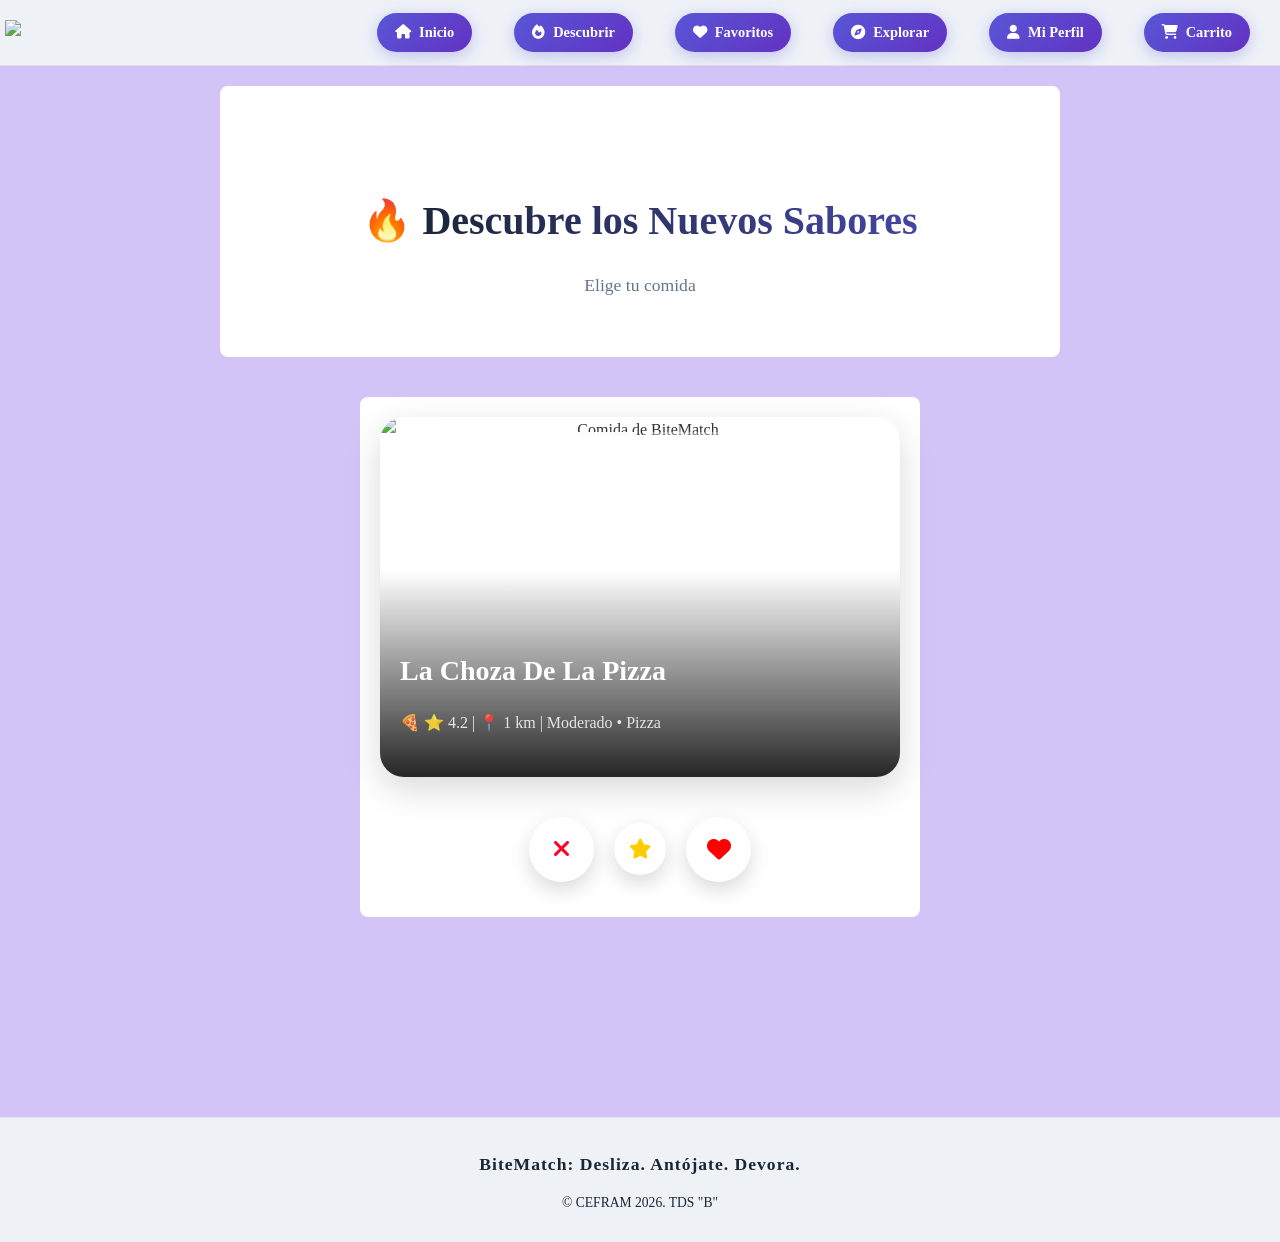
==== commit 7ee391fb: "Update print statement from 'Hello' to 'Goodbye'" ====
--- a/2descubre.html
+++ b/2descubre.html
@@ -5,7 +5,7 @@
     <meta name="viewport" content="width=device-width, initial-scale=1.0">
     <title>Descubrir - BiteMatch</title>
     <link href="https://cdnjs.cloudflare.com/ajax/libs/font-awesome/6.4.0/css/all.min.css" rel="stylesheet">
-    <link rel="stylesheet" href="../estilo/estilos.css">
+    <link rel="stylesheet" href="estilos.css">
 </head>
 <body>
   <header class="main-header">
@@ -670,4 +670,4 @@
     }
 </script>
 </body>
-</html>+</html>
--- a/estilos.css
+++ b/estilos.css
@@ -0,0 +1,912 @@
+@font-face { font-family : "Jupiteroid"; src: url(jupiteroid/Jupiteroid-Bold.ttf); font-weight: bold;}
+body { font-family: "Jupiteroid", san-serif ; line-height: 1.6; margin: 0; padding: 0; background: #D3C4F8; background-attachment: fixed; align-items: center; color: #333333; }
+.main-header { background:#EEF2F7; color: #EEF2F7; padding: 1rem; align-items: center; text-align: center; display: flex; justify-content: space-between; padding: 8px 5px;  border-bottom: 1px solid #e0e0e0;}
+.logo-container img { max-height: 95px; width: auto; display: block;}
+.nav-menu { background:#EEF2F7; padding: 5px 10px; text-align: center; display: flex; gap: 12px; }
+.nav-menu a { color: whitesmoke; margin: 0 15px; text-decoration: none; font-weight: bold;  font-size: 14px; text-shadow: black; padding: 0.1px 11px} 
+nav a:hover { color: #5856D6;  text-decoration: underline;}
+section {text-align: center; padding: 20px; max-width: 800px; margin: auto; background: white; margin-top: 20px; border-radius: 8px; }
+
+.menu-toggle {
+    display: none;
+    background: transparent;
+    border: none;
+    color: white;
+    font-size: 22px;
+    cursor: pointer;
+    padding: 8px 12px;
+    border-radius: 8px;
+    transition: background 0.2s;
+}
+
+.menu-toggle:hover {
+    background: rgba(255, 255, 255, 0.1);
+}
+
+/* REGLAS ESPECÍFICAS PARA CELULARES (Menú Desplegable) */
+@media (max-width: 768px) {
+    .main-header {
+        position: relative;
+        justify-content: space-between !important;
+        align-items: center !important;
+        padding: 10px 15px !important;
+    }
+
+    /* Mostrar botón de 3 puntos en móviles */
+    .menu-toggle {
+        display: block !important;
+    }
+
+    /* Menú vertical oculto por defecto */
+    .nav-menu {
+        display: none !important; /* Se oculta hasta hacer clic */
+        position: absolute;
+        top: 100%;
+        left: 0;
+        width: 100%;
+        background-color: #1A2536;
+        flex-direction: column !important;
+        align-items: stretch !important;
+        gap: 5px !important;
+        padding: 15px !important;
+        box-shadow: 0 10px 25px rgba(0, 0, 0, 0.3);
+        border-bottom: 3px solid #5856D6;
+        z-index: 100;
+    }
+
+    /* Clase activa que muestra el menú desplegado */
+    .nav-menu.active {
+        display: flex !important;
+    }
+
+    /* Estilo de las opciones apiladas estilo la imagen enviada */
+    .nav-menu a {
+        display: flex !important;
+        align-items: center;
+        gap: 12px;
+        color: #f1f5f9 !important;
+        padding: 12px 16px !important;
+        margin: 2px 0 !important;
+        width: auto !important;
+        text-align: left !important;
+        border-radius: 12px;
+        background: rgba(255, 255, 255, 0.03);
+        font-size: 15px;
+        transition: all 0.2s ease;
+    }
+
+    .nav-menu a:hover, 
+    .nav-menu a:active {
+        background: #5856D6 !important;
+        color: white !important;
+        padding-left: 20px !important;
+    }
+}
+
+:root {
+            --primary-red: #ff4b4b;
+            --primary-purple: #6332c2;
+            --gradient-main:#1A2536;
+        }
+        .toggle-checkbox:checked {
+            right: 0;
+            border-color: var(--primary-red);
+        }
+        .toggle-checkbox:checked + .toggle-label {
+            background-color: var(--primary-red);
+        }
+
+        .btn-gradient {
+            background: var(--gradient-main);
+            transition: all 0.3s ease;
+        }
+        .btn-gradient:hover {
+            opacity: 0.9;
+            transform: translateY(-1px);
+        }
+        .btn-gradient:active {
+            transform: scale(0.98);
+        }
+
+        .input-field {
+            width: 100%;
+            padding: 12px 16px;
+            border-radius: 12px;
+            border: 1px solid #e5e7eb;
+            background-color: #f9fafb;
+            transition: border-color 0.2s;
+        }
+        .input-field:focus {
+            outline: none;
+            border-color: var(--primary-purple);
+            background-color: white;
+        }
+
+        .avatar-gradient {
+            background: var(--gradient-main);
+        }
+.intro-section {
+    text-align: center;
+    padding: 50px 20px 20px;
+    max-width: 800px;
+    margin: 0 auto;
+}
+.intro-section h2 {
+    font-size: 2.5rem;
+    color: #1a1a24;
+    margin-bottom: 10px;
+    font-weight: 800;
+}
+.texto-gradiente {
+    background: linear-gradient(45deg, #1A2536, #5856D6, #F2F2F7);
+    background-size: 300% auto;
+    -webkit-background-clip: text;
+    -webkit-text-fill-color: transparent;
+    font-weight: 900;
+}
+.intro-section p {
+    color: #64748b;
+    font-size: 1.1rem;
+}
+.grid-herramientas {
+    display: grid;
+    grid-template-columns: repeat(auto-fit, minmax(320px, 1fr));
+    gap: 30px;
+    max-width: 1200px;
+    margin: 40px auto;
+    padding: 0 20px;
+}
+.card-herramienta {
+    background-color: #ffffff;
+    border-radius: 16px;
+    position: relative;
+    padding: 30px 25px 25px;
+    box-shadow: 0 10px 25px rgba(0, 0, 0, 0.03);
+    border: 1px solid #eef2f6;
+    overflow: hidden;
+    transition: all 0.3s cubic-bezier(0.25, 0.8, 0.25, 1);
+}
+.card-herramienta:hover {
+    transform: translateY(-8px);
+    box-shadow: 0 20px 35px rgba(98, 40, 215, 0.12);
+}
+.card-herramienta::before {
+    content: '';
+    position: absolute;
+    top: 0;
+    left: 0;
+    width: 100%;
+    height: 9px;
+}
+.card-video::before { background: linear-gradient(95deg, #FF3B30, #5856D6, #F2F2F7); }      
+.card-gestion::before { background: linear-gradient(95deg, #FF3B30, #5856D6, #F2F2F7); }     
+.card-diseno::before { background:linear-gradient(95deg, #FF3B30, #5856D6, #F2F2F7); }      
+.badge-plataforma {
+    position: absolute;
+    top: 18px;
+    right: 20px;
+    background-color: #f8fafc;
+    color: #475569;
+    font-size: 0.7rem;
+    font-weight: 700;
+    padding: 5px 12px;
+    border-radius: 30px;
+    text-transform: uppercase;
+    letter-spacing: 0.5px;
+    border: 1px solid #e2e8f0;
+}
+.card-body h3 {
+    margin-top: 15px;
+    margin-bottom: 12px;
+    color: #0f172a;
+    font-size: 1.4rem;
+    font-weight: 700;
+}
+.descripcion {
+    color: #475569;
+    font-size: 0.95rem;
+    line-height: 1.6;
+    margin-bottom: 20px;
+}
+.uso-clave {
+    display: block;
+    font-size: 0.85rem;
+    color: #1e293b;
+    border-top: 1px dashed #e2e8f0;
+    padding-top: 12px;
+}
+.uso-clave strong {
+    color: #6228d7;
+}
+.main-footer {
+    background-color:#EEF2F7; 
+    text-align: center;
+    padding: 15px 20px;
+    margin-top: 40px;
+    border-top: 1px solid rgba(0, 0, 0, 0.05);
+}
+.main-footer .slogan {
+    font-size: 1.1rem;
+    font-weight: bold;
+    color: #1a2536;
+    letter-spacing: 1px;
+    margin-bottom: 5px;
+}
+.main-footer .copyright {
+    font-size: 0.85rem;
+    color: #1a2536;
+}
+
+/* 2.SECCIÓN : BÚSQUEDA, FILTROS Y BURBUJAS*/
+.explorar-section { 
+    padding: 50px 20px; 
+    max-width: 850px; 
+    margin: 0 auto; 
+}
+
+.filtros-avanzados { 
+    display: flex; 
+    justify-content: space-between; 
+    align-items: center; 
+    gap: 20px; 
+    background-color: #ffffff; 
+    padding: 20px 25px; 
+    border: 1px solid #e2e8f0; 
+    margin-bottom: 40px; 
+    flex-wrap: wrap; 
+}
+
+.filtro-grupo label { 
+    font-size: 0.85rem; 
+    font-weight: 700; 
+    color: #4a5568; 
+    margin-bottom: 6px; 
+    text-transform: uppercase; 
+    letter-spacing: 0.5px; 
+}
+
+.slider-contenedor { 
+    display: flex; 
+    align-items: center; 
+    width: 100%; 
+    gap: 12px; 
+}
+
+.slider-filtro { 
+    flex-grow: 1; 
+    accent-color: #5856D6; 
+    cursor: pointer; 
+}
+
+.burbujas-contenedor { 
+    display: flex; 
+    flex-wrap: wrap; 
+    justify-content: center; 
+    gap: 12px; 
+    padding: 20px 10px; 
+    width: 100%; 
+    max-width: 1000px; 
+    margin: 0 auto; 
+}
+
+.burbuja-antojo { 
+    display: inline-flex; 
+    align-items: center; 
+    gap: 8px; 
+    padding: 10px 20px; 
+    background-color: #ffffff; 
+    color: #333333; 
+    font-size: 14px; 
+    font-weight: 600; 
+    border: 1px solid #e2e8f0; 
+    cursor: pointer; 
+}
+
+.burbuja-antojo:hover { 
+    background-color: #FF3B30; 
+    color: #ffffff; 
+    border-color: #FF3B30; 
+}
+
+.burbuja-emoji { font-size: 18px; line-height: 1; }
+.burbuja-texto { white-space: nowrap; }
+select {
+    padding: 8px 12px;
+    border: 1px solid #ccc; 
+    border-radius: 8px;
+    background-color: #ffffff;
+    font-size: 14px;
+    cursor:pointer;
+    outline:none;
+    }
+    select:hover {
+        border-color: #5856D6;
+    }
+  
+input[type="text"] {
+    padding: 8px 12px;
+    border: 1px solid #ccc;
+    border-radius: 8px;
+    font-size: 14px;
+    outline: none;
+}
+
+button {
+    padding: 8px 16px;
+    border: none;
+    border-radius: 8px;
+    background-color: #5856D6;
+    color: white;
+    font-size: 14px;
+    font-weight: bold;
+    cursor: pointer;
+}
+
+button:hover {
+    background-color: #FF3B30;
+}
+/* ==========================================================================
+   3. ESTILOS EXCLUSIVOS PARA LA SECCIÓN "DESCUBRIR" (ESTILO TINDER)
+   ========================================================================== */
+.descubrir-container {
+    display: flex;
+    justify-content: center;
+    align-items: center;
+    min-height: calc(100vh - 220px);
+    padding: 20px 10px;
+}
+.tinder-section {
+    position: relative;
+    width: 100%;
+    max-width: 520px; 
+    display: flex;
+    flex-direction: column;
+    align-items: center;
+    gap: 25px;
+}
+.food-card {
+    position: relative;
+    width: 100%;
+    height: 360px; 
+    border-radius: 24px;
+    overflow: hidden;
+    background-color: #fff;
+    box-shadow: 0 12px 35px rgba(0, 0, 0, 0.15);
+    transition: transform 0.45s cubic-bezier(0.175, 0.885, 0.32, 1.275), opacity 0.45s ease;
+    user-select: none;
+    cursor: pointer;
+}
+.card-image-real {
+    width: 100%;
+    height: 100%;
+    object-fit: cover;
+    display: block;
+}
+.card-info-tinder {
+    position: absolute;
+    bottom: 0;
+    left: 0;
+    width: 100%;
+    padding: 50px 20px 25px 20px;
+    background: linear-gradient(to top, rgba(0, 0, 0, 0.85) 0%, rgba(0, 0, 0, 0.3) 65%, transparent 100%);
+    color: white;
+    z-index: 2;
+    text-align: left;
+}
+.card-info-tinder h3 {
+    font-size: 28px;
+    font-weight: 700;
+    margin-bottom: 4px;
+    color: #ffffff;
+}
+.card-info-tinder p {
+    font-size: 16px;
+    opacity: 0.9;
+    color: #f1f5f9;
+}
+.indicadores-fotos {
+    position: absolute;
+    top: 15px;
+    left: 15px;
+    right: 15px;
+    display: flex;
+    gap: 6px;
+    z-index: 3;
+}
+.indicador-barra {
+    flex: 1;
+    height: 4px;
+    background: rgba(255, 255, 255, 0.35);
+    border-radius: 2px;
+}
+.indicador-barra.active {
+    background: rgba(255, 255, 255, 0.95);
+}
+.tinder-buttons {
+    display: flex !important;
+    justify-content: center !important;
+    align-items: center !important;
+    gap: 20px !important;
+    width: 100% !important;
+    margin-top: 15px !important;
+    margin-bottom: 15px !important;
+    z-index: 10 !important;
+}
+.btn-tinder {
+    border: none !important;
+    background-color: #ffffff !important; 
+    border-radius: 50% !important;
+    display: flex !important;
+    justify-content: center !important;
+    align-items: center !important;
+    cursor: pointer !important;
+    box-shadow: 0 8px 20px rgba(0, 0, 0, 0.15) !important; 
+    transition: transform 0.2s cubic-bezier(0.175, 0.885, 0.32, 1.275) !important;
+    padding: 0 !important;
+}
+
+.btn-tinder:hover { 
+    transform: scale(1.15) !important; 
+}
+
+.btn-tinder:active { 
+    transform: scale(0.9) !important; 
+    }
+.hui {
+    margin: 55m;
+    }
+/* Dimensiones y colores de los iconos para X, Estrella y Corazón */
+.btn-dislike { 
+    width: 65px !important; 
+    height: 65px !important; 
+    font-size: 24px !important; 
+    color: #ff002b !important; 
+}
+
+.btn-superlike { 
+    width: 52px !important; 
+    height: 52px !important; 
+    font-size: 20px !important; 
+    color: #ffcc00 !important; 
+}
+
+.btn-like { 
+    width: 65px !important; 
+    height: 65px !important; 
+    font-size: 24px !important; 
+    color: #ff0000 !important; 
+}
+
+
+.swipe-left { transform: translateX(-150%) rotate(-15deg) !important; opacity: 0; }
+.swipe-right { transform: translateX(150%) rotate(15deg) !important; opacity: 0; }
+
+.match-popup {
+    position: fixed;
+    top: 0;
+    left: 0;
+    width: 100%;
+    height: 100%;
+    background-color: rgba(0, 0, 0, 0.85);
+    display: flex;
+    justify-content: center;
+    align-items: center;
+    z-index: 999;
+    opacity: 0;
+    pointer-events: none;
+    transition: opacity 0.3s ease;
+}
+.match-popup.show { opacity: 1; pointer-events: auto; }
+.match-content {
+    background: white;
+    width: 85%;
+    max-width: 320px;
+    padding: 35px 25px;
+    border-radius: 24px;
+    text-align: center;
+}
+.match-content h2 { color: #ea580c; font-size: 26px; margin-bottom: 12px; }
+.match-content p { color: #64748b; font-size: 15px; margin-bottom: 15px; }
+.match-emoji { font-size: 40px; margin-bottom: 25px; }
+
+.btn-continuar {
+    background: linear-gradient(135deg, #f97316, #ea580c);
+    color: white;
+    border: none;
+    padding: 14px 30px;
+    border-radius: 50px;
+    font-size: 16px;
+    font-weight: 600;
+    cursor: pointer;
+    width: 100%;
+}
+section { text-align: center; padding: 20px; max-width: 800px; background: white; }
+
+/* ==========================================================================
+   ESTILOS PARA LA SECCIÓN "FAVORITOS" (ESTILO PESTAÑA / TARJETA)
+   ========================================================================== */
+
+/* Tarjeta / Pestaña blanca central */
+.favoritos-container {
+    background: #ffffff;
+    max-width: 800px;
+    margin: 40px auto;
+    padding: 30px;
+    border-radius: 16px;
+    box-shadow: 0 10px 25px rgba(0, 0, 0, 0.08);
+    text-align: left;
+}
+
+/* Encabezado dentro de la tarjeta */
+.favoritos-container .encabezado {
+    display: flex;
+    align-items: center;
+    justify-content: space-between;
+    gap: 1rem;
+    margin-bottom: 1.5rem;
+    border-bottom: 2px solid #f0f0f0;
+    padding-bottom: 15px;
+}
+
+.favoritos-container .encabezado h2 {
+    margin: 0;
+    color: #1A2536;
+    font-size: 1.8rem;
+}
+
+/* Contador con el color de tu tema */
+.favoritos-container .contador {
+    display: flex;
+    align-items: center;
+    justify-content: center;
+    min-width: 2.2rem;
+    height: 2.2rem;
+    padding: 0 8px;
+    border-radius: 50%;
+    background: #ff4b4b;
+    color: #ffffff;
+    font-weight: bold;
+    font-size: 0.95rem;
+}
+
+.favoritos-container #mensajeVacio {
+    color: #64748b;
+    font-size: 1rem;
+    margin: 20px 0;
+}
+
+.favoritos-container #listaFavoritos {
+    display: grid;
+    gap: 1rem;
+    margin-top: 1.2rem;
+}
+
+/* Tarjetas individuales de los lugares */
+.favoritos-container .registro {
+    display: flex;
+    align-items: center;
+    gap: 1rem;
+    padding: 1rem;
+    border: 1px solid #e2e8f0;
+    border-radius: 12px;
+    background: #ffffff;
+    transition: transform 0.2s ease, box-shadow 0.2s ease;
+}
+
+.favoritos-container .registro:hover {
+    transform: translateY(-2px);
+    box-shadow: 0 5px 15px rgba(0, 0, 0, 0.05);
+}
+
+.favoritos-container .registro img {
+    width: 70px;
+    height: 70px;
+    flex: 0 0 70px;
+    border-radius: 10px;
+    object-fit: cover;
+    background: #f1f5f9;
+}
+
+.favoritos-container .datos {
+    min-width: 0;
+    flex: 1;
+}
+
+.favoritos-container .datos h3 {
+    margin: 0;
+    font-size: 1.1rem;
+    color: #1A2536;
+}
+
+.favoritos-container .datos p {
+    margin: 0.25rem 0 0 0;
+    color: #64748b;
+    font-size: 0.9rem;
+    overflow: hidden;
+    text-overflow: ellipsis;
+    white-space: nowrap;
+}
+
+.favoritos-container .datos small {
+    display: block;
+    margin-top: 0.35rem;
+    color: #5856D6;
+    font-weight: 600;
+}
+
+/* Botón de basurero para eliminar */
+.favoritos-container .eliminar {
+    border: 0;
+    background: transparent;
+    color: #FF3B30;
+    cursor: pointer;
+    font-size: 1.2rem;
+    padding: 8px;
+    border-radius: 8px;
+    transition: background 0.2s ease;
+}
+
+.favoritos-container .eliminar:hover {
+    background: #fff0f0;
+}
+
+/* Contenedor de acciones inferiores */
+.favoritos-container .acciones {
+    display: flex;
+    justify-content: flex-start;
+    margin-top: 1.5rem;
+    padding-top: 15px;
+    border-top: 1px solid #f0f0f0;
+}
+
+@media (max-width: 480px) {
+    .favoritos-container {
+        margin: 15px;
+        padding: 20px;
+    }
+
+    .favoritos-container .registro img {
+        width: 55px;
+        height: 55px;
+        flex-basis: 55px;
+    }
+}
+/* ==========================================================================
+   ESTILO MODERNO TIPO APP DE DELIVERY (PedidosYa / Temu) PARA EL CARRITO
+   ========================================================================== */
+
+.carrito-container {
+    background: #f8fafc;
+    max-width: 650px;
+    margin: 30px auto;
+    padding: 25px;
+    border-radius: 24px;
+    box-shadow: 0 12px 30px rgba(26, 37, 54, 0.08);
+    border: 1px solid #e2e8f0;
+    text-align: left;
+    font-family: "Jupiteroid", sans-serif;
+}
+
+/* Encabezado limpio con estilo app */
+.carrito-container .encabezado {
+    display: flex;
+    align-items: center;
+    justify-content: space-between;
+    margin-bottom: 1.2rem;
+    border-bottom: 2px solid #e2e8f0;
+    padding-bottom: 12px;
+}
+
+.carrito-container .encabezado h2 {
+    margin: 0;
+    color: #1A2536;
+    font-size: 1.5rem;
+    font-weight: 800;
+}
+
+/* Contador estilo badge moderno */
+.carrito-container .contador {
+    background: #FF3B30;
+    color: white;
+    font-size: 0.85rem;
+    font-weight: 700;
+    padding: 4px 12px;
+    border-radius: 50px;
+    box-shadow: 0 4px 10px rgba(255, 59, 48, 0.25);
+}
+
+/* Mensaje de carrito vacío */
+.carrito-container #mensajeVacio {
+    color: #64748b;
+    font-size: 1rem;
+    text-align: center;
+    margin: 40px 0;
+}
+
+/* Lista de productos tipo "item de pedido" */
+.carrito-container #listaFavoritos {
+    display: grid;
+    gap: 12px;
+    max-height: 380px;
+    overflow-y: auto;
+    padding-right: 4px;
+}
+
+/* Tarjeta de cada producto individual */
+.carrito-container .registro {
+    display: flex;
+    align-items: center;
+    gap: 15px;
+    padding: 14px;
+    border: 1px solid #e2e8f0;
+    border-radius: 16px;
+    background: #ffffff;
+    box-shadow: 0 2px 6px rgba(0,0,0,0.02);
+    transition: transform 0.2s ease;
+}
+
+.carrito-container .registro:hover {
+    transform: translateY(-2px);
+    border-color: #5856D6;
+}
+
+/* Imagen cuadrada redondeada estilo app */
+.carrito-container .registro img {
+    width: 65px;
+    height: 65px;
+    flex: 0 0 65px;
+    border-radius: 12px;
+    object-fit: cover;
+    background: #f1f5f9;
+}
+
+/* Textos organizados */
+.carrito-container .datos {
+    flex: 1;
+    min-width: 0;
+}
+
+.carrito-container .datos h3 {
+    margin: 0;
+    font-size: 1.05rem;
+    color: #0f172a;
+    font-weight: 700;
+}
+
+.carrito-container .datos p {
+    margin: 2px 0;
+    color: #64748b;
+    font-size: 0.85rem;
+}
+
+.carrito-container .datos small {
+    display: inline-block;
+    color: #16a34a;
+    font-weight: 800;
+    font-size: 0.9rem;
+    margin-top: 4px;
+}
+
+/* Botón de eliminar (Basurero minimalista) */
+.carrito-container .eliminar {
+    background: #fff5f5;
+    border: none;
+    color: #FF3B30;
+    cursor: pointer;
+    font-size: 1.1rem;
+    padding: 8px 10px;
+    border-radius: 10px;
+    transition: background 0.2s;
+}
+
+.carrito-container .eliminar:hover {
+    background: #FF3B30;
+    color: white;
+}
+
+/* Tarjeta resumen de totales estilo ticket de compra */
+.ticket-resumen {
+    background: #ffffff;
+    border-radius: 16px;
+    padding: 15px 20px;
+    margin-top: 20px;
+    border: 1px solid #e2e8f0;
+}
+
+.ticket-fila {
+    display: flex;
+    justify-content: space-between;
+    font-size: 0.95rem;
+    color: #64748b;
+    margin-bottom: 8px;
+}
+
+.ticket-total {
+    display: flex;
+    justify-content: space-between;
+    font-size: 1.25rem;
+    font-weight: 900;
+    color: #1A2536;
+    border-top: 1px dashed #cbd5e1;
+    padding-top: 10px;
+    margin-top: 8px;
+}
+
+.ticket-total span:last-child {
+    color: #5856D6;
+}
+
+/* Botones de acción inferiores estilo app de pago */
+.carrito-container .acciones {
+    display: flex;
+    gap: 12px;
+    margin-top: 20px;
+}
+
+.carrito-container .acciones button {
+    flex: 1;
+    padding: 14px;
+    border-radius: 14px;
+    font-size: 0.95rem;
+    font-weight: 700;
+    cursor: pointer;
+    border: none;
+    transition: all 0.2s ease;
+}
+
+/* Botón de pagar verde brillante tipo PedidosYa */
+.btn-pagar-app {
+    background: linear-gradient(135deg, #22c55e, #16a34a) !important;
+    color: white !important;
+    box-shadow: 0 6px 20px rgba(34, 197, 94, 0.3);
+}
+
+.btn-pagar-app:hover {
+    opacity: 0.95;
+    transform: translateY(-2px);
+}
+
+/* Botón de vaciar secundario */
+.btn-vaciar-app {
+    background: #e2e8f0 !important;
+    color: #475569 !important;
+}
+
+.btn-vaciar-app:hover {
+    background: #cbd5e1 !important;
+}
+
+/* Responsivo para celulares */
+@media (max-width: 480px) {
+    .carrito-container {
+        margin: 10px;
+        padding: 15px;
+    }
+    .carrito-container .acciones {
+        flex-direction: column-reverse;
+    }
+}
+/* ==========================================================================
+   BOTONES DEL MENÚ 
+   ========================================================================== */
+
+.nav-menu a {
+    background: linear-gradient(135deg, #5856D6, #6332c2); /* Degradado morado base */
+    color: #ffffff !important;
+    padding: 8px 18px !important;
+    border-radius: 50px !important; /* Forma de píldora redondeada */
+    font-weight: 700;
+    font-size: 0.9rem;
+    box-shadow: 0 4px 15px rgba(88, 86, 214, 0.3);
+    transition: all 0.3s cubic-bezier(0.25, 0.8, 0.25, 1);
+    display: inline-flex;
+    align-items: center;
+    gap: 8px;
+    text-decoration: none !important;
+}
+
+.nav-menu a:hover {
+    background: linear-gradient(135deg, #FF3B30, #e03126); /* Cambia a rojo al pasar el cursor */
+    transform: translateY(-2px);
+    box-shadow: 0 6px 20px rgba(255, 59, 48, 0.4);
+}
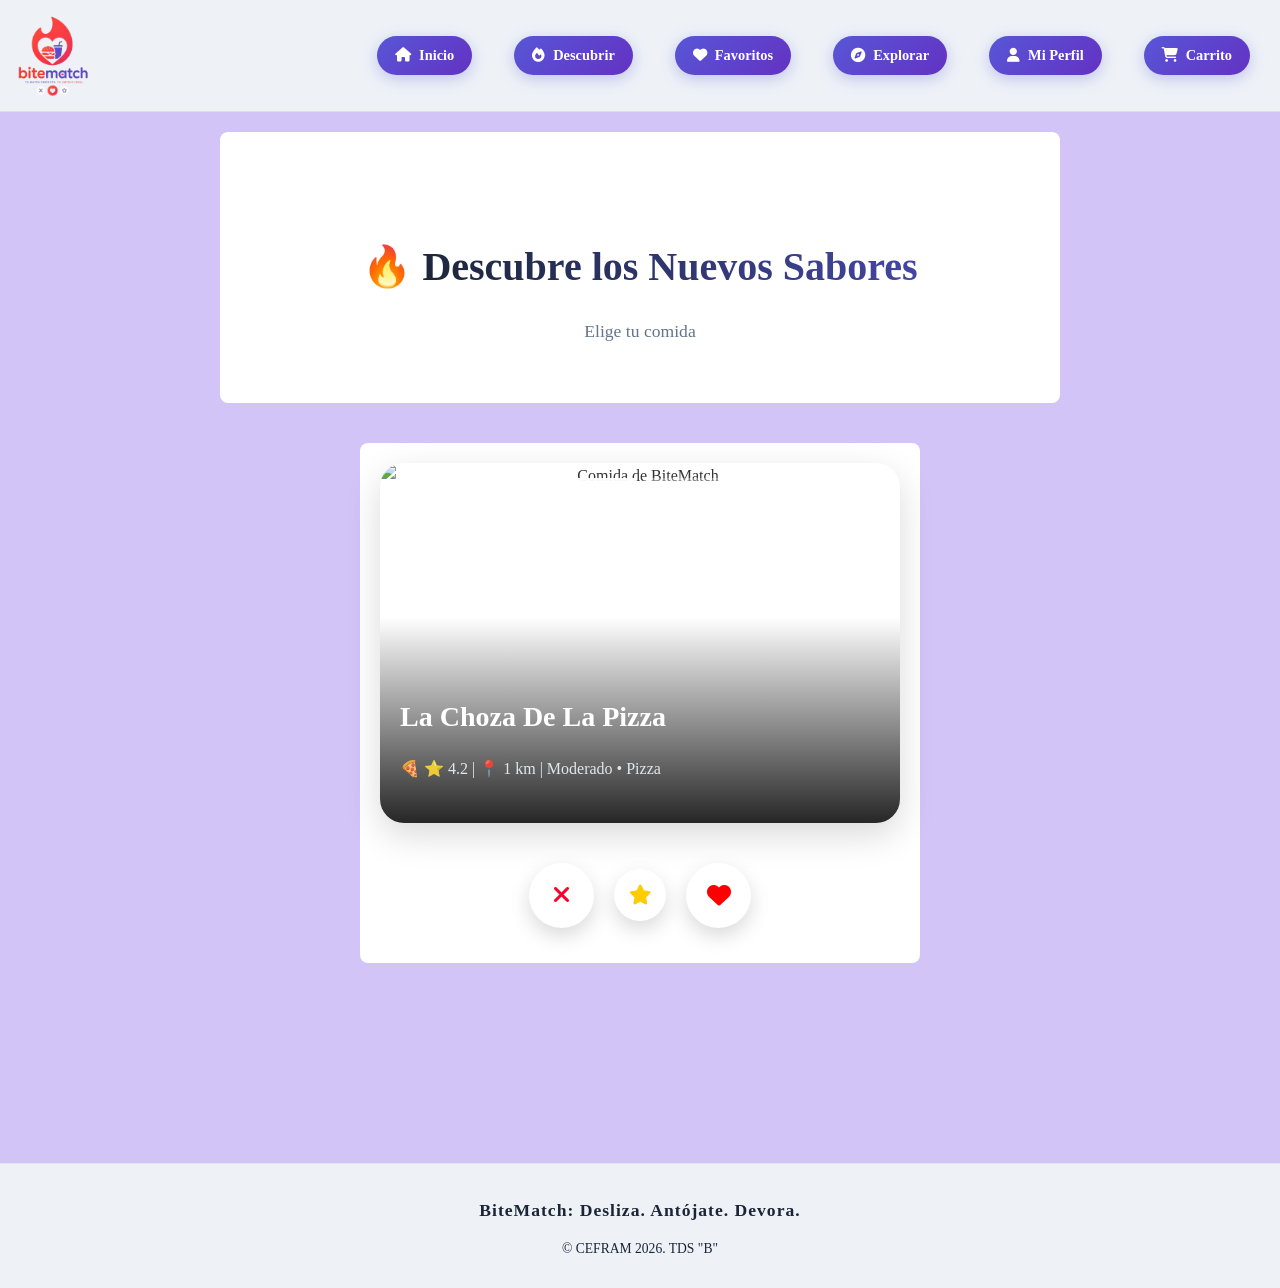
==== commit 83a24ae7: "update descubre2 in style" ====
--- a/2descubre.html
+++ b/2descubre.html
@@ -10,7 +10,7 @@
 <body>
   <header class="main-header">
     <div class="logo-container">
-        <img src="../imagen/Logo-removebg-preview.png" alt="Logo de BiteMatch">
+        <img src="Logo-removebg-preview.png" alt="Logo de BiteMatch">
     </div>
 
     <!-- Botón de 3 puntos para celular -->
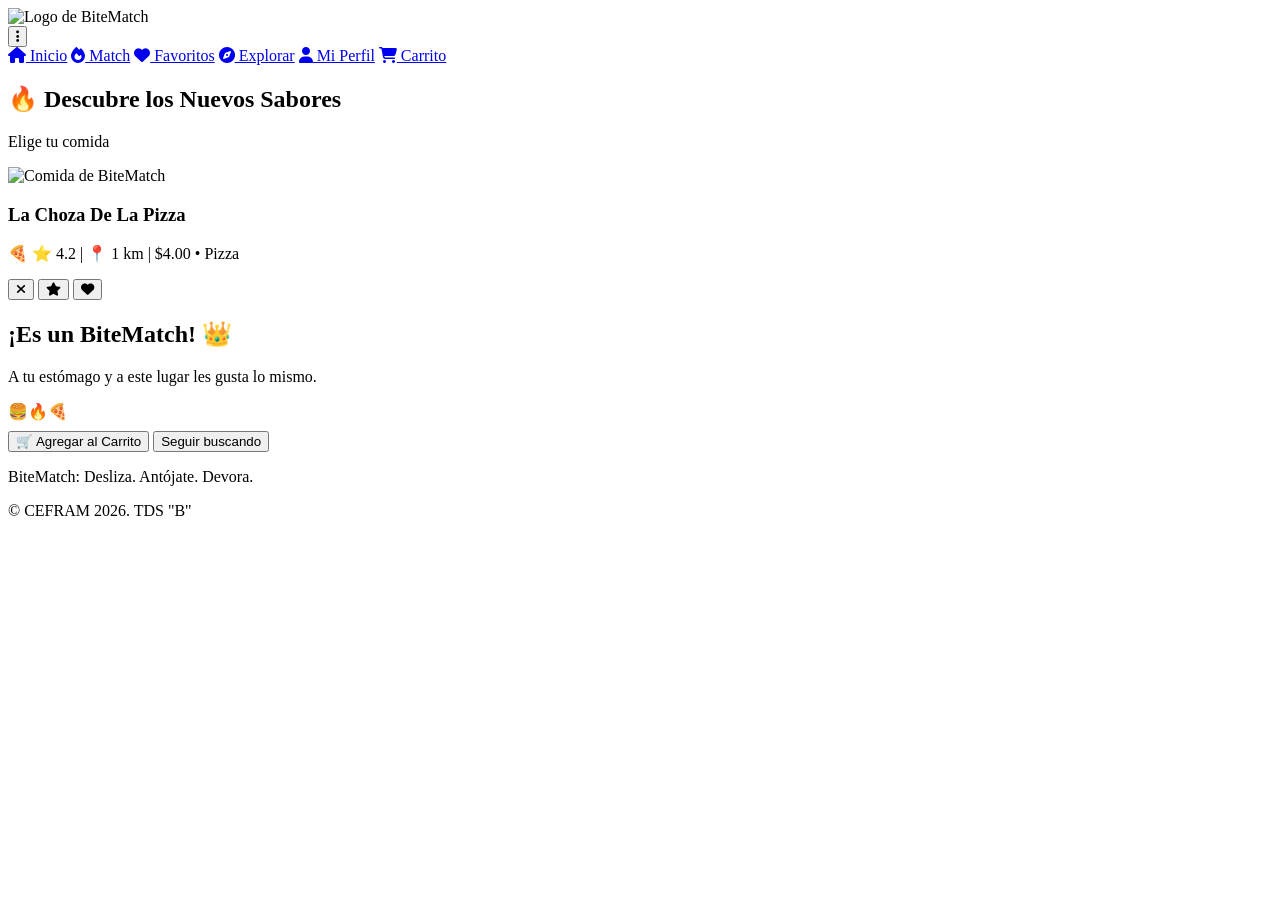
==== commit e20a1714: "Add files via upload" ====
--- a/2descubre.html
+++ b/2descubre.html
@@ -5,12 +5,13 @@
     <meta name="viewport" content="width=device-width, initial-scale=1.0">
     <title>Descubrir - BiteMatch</title>
     <link href="https://cdnjs.cloudflare.com/ajax/libs/font-awesome/6.4.0/css/all.min.css" rel="stylesheet">
-    <link rel="stylesheet" href="estilos.css">
+    <link rel="stylesheet" href="../estilo/estilos.css">
+    <link rel="icon" type="image/png" href="../imagen/Logo-removebg-preview.png">
 </head>
 <body>
   <header class="main-header">
     <div class="logo-container">
-        <img src="Logo-removebg-preview.png" alt="Logo de BiteMatch">
+        <img src="../imagen/Logo-removebg-preview.png" alt="Logo de BiteMatch">
     </div>
 
     <!-- Botón de 3 puntos para celular -->
@@ -21,7 +22,7 @@
     <!-- Menú de navegación -->
     <nav class="nav-menu" id="navMenu">
         <a href="index.html"><i class="fa-solid fa-house"></i> Inicio</a>
-        <a href="2descubre.html"><i class="fa-solid fa-fire"></i> Descubrir</a>
+        <a href="2descubre.html"><i class="fa-solid fa-fire"></i> Match</a>
         <a href="favoritos.html"><i class="fa-solid fa-heart"></i> Favoritos</a>
         <a href="explorar.html"><i class="fa-solid fa-compass"></i> Explorar</a> 
         <a href="miperfil.html"><i class="fa-solid fa-user"></i> Mi Perfil</a>
@@ -77,7 +78,7 @@
        const CLAVE_FAVORITOS = 'bitematch_favoritos';
         const CLAVE_CARRITO = 'bitematch_carrito';
 
-        const localesComida = [
+       const localesComida = [ 
             // --- PIZZAS ---
             { 
                 nombre: "La Choza De La Pizza", 
@@ -85,7 +86,7 @@
                 precio: "moderado", 
                 distancia: 1, 
                 calificacion: 4.2, 
-                detalle: "🍕 ⭐ 4.2 | 📍 1 km | Moderado • Pizza", 
+                detalle: "🍕 ⭐ 4.2 | 📍 1 km | $4.00 • Pizza", 
                 fotos: [
                     "https://images.unsplash.com/photo-1541745537411-b8046dc6d66c?auto=format&fit=crop&w=800&q=80",
                     "https://images.unsplash.com/photo-1604382355076-af4b0eb60143?auto=format&fit=crop&w=800&q=80"
@@ -97,7 +98,7 @@
                 precio: "premiun", 
                 distancia: 2, 
                 calificacion: 4.2, 
-                detalle: "🍕 ⭐ 4.2 | 📍 2 km | Premium • Pizza", 
+                detalle: "🍕 ⭐ 4.2 | 📍 2 km | $18.60 • Pizza", 
                 fotos: [
                     "https://images.unsplash.com/photo-1590947132387-155cc02f3212?auto=format&fit=crop&w=800&q=80",
                     "https://images.unsplash.com/photo-1574071318508-1cdbab80d002?auto=format&fit=crop&w=800&q=80"
@@ -109,7 +110,7 @@
                 precio: "premiun", 
                 distancia: 3, 
                 calificacion: 4.2, 
-                detalle: "🍕 ⭐ 4.2 | 📍 3 km | Premium • Pizza", 
+                detalle: "🍕 ⭐ 4.2 | 📍 3 km | $21.99 • Pizza", 
                 fotos: [
                     "https://images.unsplash.com/photo-1565299624946-b28f40a0ae38?auto=format&fit=crop&w=800&q=80",
                     "https://images.unsplash.com/photo-1513104890138-7c749659a591?auto=format&fit=crop&w=800&q=80"
@@ -121,7 +122,7 @@
                 precio: "economico", 
                 distancia: 3, 
                 calificacion: 4.2, 
-                detalle: "🍕 ⭐ 4.2 | 📍 3 km | Económico • Pizza", 
+                detalle: "🍕 ⭐ 4.2 | 📍 3 km | $6.99 • Pizza", 
                 fotos: [
                     "https://images.unsplash.com/photo-1534308983496-4fabb1a015ee?auto=format&fit=crop&w=800&q=80",
                     "https://images.unsplash.com/photo-1513104890138-7c749659a591?auto=format&fit=crop&w=800&q=80"
@@ -133,7 +134,7 @@
                 precio: "moderado", 
                 distancia: 3, 
                 calificacion: 4.2, 
-                detalle: "🍕 ⭐ 4.2 | 📍 3 km | Moderado • Pizza", 
+                detalle: "🍕 ⭐ 4.2 | 📍 3 km | $11.00 • Pizza", 
                 fotos: [
                     "https://images.unsplash.com/photo-1593560708920-61dd98c46a4e?auto=format&fit=crop&w=800&q=80",
                     "https://images.unsplash.com/photo-1574071318508-1cdbab80d002?auto=format&fit=crop&w=800&q=80"
@@ -147,7 +148,7 @@
                 precio: "moderado", 
                 distancia: 2, 
                 calificacion: 4.3, 
-                detalle: "🍔 ⭐ 4.3 | 📍 2 km | Moderado • Hamburguesas", 
+                detalle: "🍔 ⭐ 4.3 | 📍 2 km | $12.00 • Hamburguesas", 
                 fotos: [
                     "https://images.unsplash.com/photo-1572802419224-296b0aeee0d9?auto=format&fit=crop&w=800&q=80",
                     "https://images.unsplash.com/photo-1586190848861-99aa4a171e90?auto=format&fit=crop&w=800&q=80"
@@ -159,7 +160,7 @@
                 precio: "moderado", 
                 distancia: 1, 
                 calificacion: 4.4, 
-                detalle: "🍔 ⭐ 4.4 | 📍 1 km | Moderado • Hamburguesas", 
+                detalle: "🍔 ⭐ 4.4 | 📍 1 km | $13.00 • Hamburguesas", 
                 fotos: [
                     "https://images.unsplash.com/photo-1568901346375-23c9450c58cd?auto=format&fit=crop&w=800&q=80",
                     "https://images.unsplash.com/photo-1550547660-d9450f859349?auto=format&fit=crop&w=800&q=80"
@@ -171,7 +172,7 @@
                 precio: "premiun", 
                 distancia: 2, 
                 calificacion: 4.3, 
-                detalle: "🍔 ⭐ 4.3 | 📍 2 km | Premium • Hamburguesas", 
+                detalle: "🍔 ⭐ 4.3 | 📍 2 km | $21.30 • Hamburguesas", 
                 fotos: [
                     "https://images.unsplash.com/photo-1551782450-a2132b4ba21d?auto=format&fit=crop&w=800&q=80",
                     "https://images.unsplash.com/photo-1586190848861-99aa4a171e90?auto=format&fit=crop&w=800&q=80"
@@ -183,7 +184,7 @@
                 precio: "moderado", 
                 distancia: 12, 
                 calificacion: 4.3, 
-                detalle: "🍔 ⭐ 4.3 | 📍 12 km | Moderado • Hamburguesas", 
+                detalle: "🍔 ⭐ 4.3 | 📍 12 km | $11.00 • Hamburguesas", 
                 fotos: [
                      "https://images.unsplash.com/photo-1551782450-a2132b4ba21d?auto=format&fit=crop&w=800&q=80",
                     "https://images.unsplash.com/photo-1586190848861-99aa4a171e90?auto=format&fit=crop&w=800&q=80"
@@ -197,7 +198,7 @@
                 precio: "moderado", 
                 distancia: 2, 
                 calificacion: 4.1, 
-                detalle: "🍩 ⭐ 4.1 | 📍 2 km | Moderado • Donas y Postres", 
+                detalle: "🍩 ⭐ 4.1 | 📍 2 km | $13.40 • Donas y Postres", 
                 fotos: [
                     "https://images.unsplash.com/photo-1551024709-8f23befc6f87?auto=format&fit=crop&w=800&q=80",
                     "https://images.unsplash.com/photo-1527515637462-cff94eecc1ac?auto=format&fit=crop&w=800&q=80"
@@ -209,7 +210,7 @@
                 precio: "premiun", 
                 distancia: 2, 
                 calificacion: 4.3, 
-                detalle: "🍩 ⭐ 4.3 | 📍 2 km | Premium • Panadería y Repostería", 
+                detalle: "🍩 ⭐ 4.3 | 📍 2 km | $25.00 • Panadería y Repostería", 
                 fotos: [
                     "https://images.unsplash.com/photo-1517433670267-08bbd4be890f?auto=format&fit=crop&w=800&q=80",
                     "https://images.unsplash.com/photo-1586444248902-2f64eddc13df?auto=format&fit=crop&w=800&q=80"
@@ -221,7 +222,7 @@
                 precio: "economico", 
                 distancia: 1, 
                 calificacion: 4.1, 
-                detalle: "🍩 ⭐ 4.1 | 📍 1 km | Económico • Pastelería", 
+                detalle: "🍩 ⭐ 4.1 | 📍 1 km | $3.60 • Pastelería", 
                 fotos: [
                     "https://images.unsplash.com/photo-1509440159596-0249088772ff?auto=format&fit=crop&w=800&q=80",
                     "https://images.unsplash.com/photo-1555507036-ab1f4038808a?auto=format&fit=crop&w=800&q=80"
@@ -233,7 +234,7 @@
                 precio: "moderado", 
                 distancia: 1, 
                 calificacion: 4.2, 
-                detalle: "🍦 ⭐ 4.2 | 📍 1 km | Moderado • Helados y Postres", 
+                detalle: "🍦 ⭐ 4.2 | 📍 1 km | $12.40 • Helados y Postres", 
                 fotos: [
                     "https://images.unsplash.com/photo-1563805042-7684c019e1cb?auto=format&fit=crop&w=800&q=80",
                     "https://images.unsplash.com/photo-1497034825429-c343d7c6a68f?auto=format&fit=crop&w=800&q=80"
@@ -245,7 +246,7 @@
                 precio: "moderado", 
                 distancia: 2, 
                 calificacion: 4.8, 
-                detalle: "🍦 ⭐ 4.8 | 📍 2 km | Moderado • Helados", 
+                detalle: "🍦 ⭐ 4.8 | 📍 2 km | $7.80 • Helados", 
                 fotos: [
                     "https://images.unsplash.com/photo-1570197788417-0e82375c9371?auto=format&fit=crop&w=800&q=80",
                     "https://images.unsplash.com/photo-1501443762994-82bd5dace89a?auto=format&fit=crop&w=800&q=80"
@@ -257,7 +258,7 @@
                 precio: "premiun", 
                 distancia: 1, 
                 calificacion: 4.3, 
-                detalle: "🍩 ⭐ 4.3 | 📍 1 km | Premium • Postres y Repostería", 
+                detalle: "🍩 ⭐ 4.3 | 📍 1 km | $29.80 • Postres y Repostería", 
                 fotos: [
                     "https://images.unsplash.com/photo-1587314168485-3236d6710814?auto=format&fit=crop&w=800&q=80",
                     "https://images.unsplash.com/photo-1551024709-8f23befc6f87?auto=format&fit=crop&w=800&q=80"
@@ -269,7 +270,7 @@
                 precio: "premiun", 
                 distancia: 4, 
                 calificacion: 3.9, 
-                detalle: "🍩 ⭐ 3.9 | 📍 4 km | Premium • Pastelería", 
+                detalle: "🍩 ⭐ 3.9 | 📍 4 km | $32.30 • Pastelería", 
                 fotos: [
                     "https://images.unsplash.com/photo-1578985545062-69928b1d9587?auto=format&fit=crop&w=800&q=80",
                     "https://images.unsplash.com/photo-1588195538326-c5b1e9f80a1b?auto=format&fit=crop&w=800&q=80"
@@ -283,7 +284,7 @@
                 precio: "economico", 
                 distancia: 5, 
                 calificacion: 1.0, 
-                detalle: "🌮 ⭐ 1.0 | 📍 5 km | Económico • Tacos y Antojitos", 
+                detalle: "🌮 ⭐ 1.0 | 📍 5 km | $7.80 • Tacos y Antojitos", 
                 fotos: [
                     "https://images.unsplash.com/photo-1565299585323-38d6b0865b47?auto=format&fit=crop&w=800&q=80",
                     "https://images.unsplash.com/photo-1551504734-5ee1c4a1479b?auto=format&fit=crop&w=800&q=80"
@@ -295,7 +296,7 @@
                 precio: "economico", 
                 distancia: 15, 
                 calificacion: 4.4, 
-                detalle: "🌮 ⭐ 4.4 | 📍 15 km | Económico • Taquería Mexicana", 
+                detalle: "🌮 ⭐ 4.4 | 📍 15 km | $8.45 • Taquería Mexicana", 
                 fotos: [
                     "https://images.unsplash.com/photo-1551504734-5ee1c4a1479b?auto=format&fit=crop&w=800&q=80",
                     "https://images.unsplash.com/photo-1504674900247-0877df9cc836?auto=format&fit=crop&w=800&q=80"
@@ -307,7 +308,7 @@
                 precio: "moderado", 
                 distancia: 4, 
                 calificacion: 3.5, 
-                detalle: "🌮 ⭐ 3.5 | 📍 4 km | Moderado • Burritos y Tacos", 
+                detalle: "🌮 ⭐ 3.5 | 📍 4 km | $15.90 • Burritos y Tacos", 
                 fotos: [
                     "https://images.unsplash.com/photo-1626700051175-6818013e1d4f?auto=format&fit=crop&w=800&q=80",
                     "https://images.unsplash.com/photo-1565299585323-38d6b0865b47?auto=format&fit=crop&w=800&q=80"
@@ -319,7 +320,7 @@
                 precio: "moderado", 
                 distancia: 6, 
                 calificacion: 4.3, 
-                detalle: "🌮 ⭐ 4.3 | 📍 6 km | Moderado • Tacos al Pastor", 
+                detalle: "🌮 ⭐ 4.3 | 📍 6 km | $14.39 • Tacos al Pastor", 
                 fotos: [
                     "https://images.unsplash.com/photo-1551504734-5ee1c4a1479b?auto=format&fit=crop&w=800&q=80",
                     "https://images.unsplash.com/photo-1565299585323-38d6b0865b47?auto=format&fit=crop&w=800&q=80"
@@ -331,7 +332,7 @@
                 precio: "moderado", 
                 distancia: 2, 
                 calificacion: 4.0, 
-                detalle: "🌮 ⭐ 4.0 | 📍 2 km | Moderado • Comida Mexicana", 
+                detalle: "🌮 ⭐ 4.0 | 📍 2 km | $17.10 • Comida Mexicana", 
                 fotos: [
                     "https://images.unsplash.com/photo-1504674900247-0877df9cc836?auto=format&fit=crop&w=800&q=80",
                     "https://images.unsplash.com/photo-1565299585323-38d6b0865b47?auto=format&fit=crop&w=800&q=80"
@@ -343,7 +344,7 @@
                 precio: "moderado", 
                 distancia: 2, 
                 calificacion: 4.4, 
-                detalle: "🌮 ⭐ 4.4 | 📍 2 km | Moderado • Comida Mexicana", 
+                detalle: "🌮 ⭐ 4.4 | 📍 2 km | $16.84 • Comida Mexicana", 
                 fotos: [
                     "https://images.unsplash.com/photo-1565299585323-38d6b0865b47?auto=format&fit=crop&w=800&q=80",
                     "https://images.unsplash.com/photo-1551504734-5ee1c4a1479b?auto=format&fit=crop&w=800&q=80"
@@ -355,7 +356,7 @@
                 precio: "moderado", 
                 distancia: 2, 
                 calificacion: 4.5, 
-                detalle: "🌮 ⭐ 4.5 | 📍 2 km | Moderado • Restaurante Mexicano", 
+                detalle: "🌮 ⭐ 4.5 | 📍 2 km | $13.90 • Restaurante Mexicano", 
                 fotos: [
                     "https://images.unsplash.com/photo-1504674900247-0877df9cc836?auto=format&fit=crop&w=800&q=80",
                     "https://images.unsplash.com/photo-1565299585323-38d6b0865b47?auto=format&fit=crop&w=800&q=80"
@@ -369,7 +370,7 @@
                 precio: "economico", 
                 distancia: 1, 
                 calificacion: 4.3, 
-                detalle: "🍗 ⭐ 4.3 | 📍 1 km | Económico • Pollo", 
+                detalle: "🍗 ⭐ 4.3 | 📍 1 km | $8.50 • Pollo", 
                 fotos: [
                     "https://images.unsplash.com/photo-1626645738196-c2a7c87a8f58?auto=format&fit=crop&w=800&q=80",
                     "https://images.unsplash.com/photo-1562967914-608f82629710?auto=format&fit=crop&w=800&q=80"
@@ -381,7 +382,7 @@
                 precio: "moderado", 
                 distancia: 1, 
                 calificacion: 4.3, 
-                detalle: "🍗 ⭐ 4.3 | 📍 1 km | Moderado • Pollo", 
+                detalle: "🍗 ⭐ 4.3 | 📍 1 km | $13.90 • Pollo", 
                 fotos: [
                     "https://images.unsplash.com/photo-1562967914-608f82629710?auto=format&fit=crop&w=800&q=80",
                     "https://images.unsplash.com/photo-1626645738196-c2a7c87a8f58?auto=format&fit=crop&w=800&q=80"
@@ -393,7 +394,7 @@
                 precio: "moderado", 
                 distancia: 1, 
                 calificacion: 4.2, 
-                detalle: "🍗 ⭐ 4.2 | 📍 1 km | Moderado • Pollo", 
+                detalle: "🍗 ⭐ 4.2 | 📍 1 km | $16.80 • Pollo", 
                 fotos: [
                     "https://images.unsplash.com/photo-1626645738196-c2a7c87a8f58?auto=format&fit=crop&w=800&q=80",
                     "https://images.unsplash.com/photo-1626645738196-c2a7c87a8f58?auto=format&fit=crop&w=800&q=80"
@@ -405,7 +406,7 @@
                 precio: "economico", 
                 distancia: 3, 
                 calificacion: 2.9, 
-                detalle: "🍗 ⭐ 2.9 | 📍 3 km | Económico • Pollo Frito", 
+                detalle: "🍗 ⭐ 2.9 | 📍 3 km | $8.99 • Pollo Frito", 
                 fotos: [
                     "https://images.unsplash.com/photo-1626645738196-c2a7c87a8f58?auto=format&fit=crop&w=800&q=80",
                     "https://images.unsplash.com/photo-1562967914-608f82629710?auto=format&fit=crop&w=800&q=80"
@@ -417,7 +418,7 @@
                 precio: "economico", 
                 distancia: 1, 
                 calificacion: 3.8, 
-                detalle: "🍗 ⭐ 3.8 | 📍 1 km | Económico • Pollo Frito", 
+                detalle: "🍗 ⭐ 3.8 | 📍 1 km | $7.50 • Pollo Frito", 
                 fotos: [
                     "https://images.unsplash.com/photo-1562967914-608f82629710?auto=format&fit=crop&w=800&q=80",
                     "https://images.unsplash.com/photo-1626645738196-c2a7c87a8f58?auto=format&fit=crop&w=800&q=80"
@@ -429,7 +430,7 @@
                 precio: "premiun", 
                 distancia: 3, 
                 calificacion: 4.3, 
-                detalle: "🍗 ⭐ 4.3 | 📍 3 km | Premium • Pollo Rostizado", 
+                detalle: "🍗 ⭐ 4.3 | 📍 3 km | $21.90 • Pollo Rostizado", 
                 fotos: [
                     "https://images.unsplash.com/photo-1598515214211-89d3c73ae83b?auto=format&fit=crop&w=800&q=80",
                     "https://images.unsplash.com/photo-1532550907401-a500c9a57435?auto=format&fit=crop&w=800&q=80"
@@ -455,7 +456,7 @@
                 precio: "moderado", 
                 distancia: 4, 
                 calificacion: 4.0, 
-                detalle: "🍹 ⭐ 4.0 | 📍 4 km | Moderado • Boba Tea y Bebidas", 
+                detalle: "🍹 ⭐ 4.0 | 📍 4 km | $14.10 • Boba Tea y Bebidas", 
                 fotos: [
                     "https://images.unsplash.com/photo-1558857563-b371033873b8?auto=format&fit=crop&w=800&q=80",
                     "https://images.unsplash.com/photo-1517701604599-bb29b565090c?auto=format&fit=crop&w=800&q=80"
@@ -467,7 +468,7 @@
                 precio: "premiun", 
                 distancia: 2, 
                 calificacion: 4.3, 
-                detalle: "☕ ⭐ 4.3 | 📍 2 km | Premium • Café y Repostería", 
+                detalle: "☕ ⭐ 4.3 | 📍 2 km | $23.50 • Café y Repostería", 
                 fotos: [
                     "https://images.unsplash.com/photo-1517701604599-bb29b565090c?auto=format&fit=crop&w=800&q=80",
                     "https://images.unsplash.com/photo-1461023058943-07fcbe16d735?auto=format&fit=crop&w=800&q=80"
@@ -479,7 +480,7 @@
                 precio: "moderado", 
                 distancia: 1, 
                 calificacion: 4.5, 
-                detalle: "☕ ⭐ 4.5 | 📍 1 km | Moderado • Café Gourmet", 
+                detalle: "☕ ⭐ 4.5 | 📍 1 km | $16.40 • Café Gourmet", 
                 fotos: [
                     "https://images.unsplash.com/photo-1509042239860-f550ce710b93?auto=format&fit=crop&w=800&q=80",
                     "https://images.unsplash.com/photo-1517701604599-bb29b565090c?auto=format&fit=crop&w=800&q=80"
@@ -491,7 +492,7 @@
                 precio: "moderado", 
                 distancia: 3, 
                 calificacion: 5.0, 
-                detalle: "☕ ⭐ 5.0 | 📍 3 km | Moderado • Café de Especialidad", 
+                detalle: "☕ ⭐ 5.0 | 📍 3 km | $13.00 • Café de Especialidad", 
                 fotos: [
                     "https://images.unsplash.com/photo-1495474472287-4d71bcdd2085?auto=format&fit=crop&w=800&q=80",
                     "https://images.unsplash.com/photo-1509042239860-f550ce710b93?auto=format&fit=crop&w=800&q=80"
@@ -557,23 +558,27 @@
                 console.error("Error al guardar en favoritos:", error);
             }
         }
-function obtenerPrecioPorCategoria(tipoPrecio) {
-    switch (tipoPrecio) {
-        case 'economico': return 5.00;
-        case 'moderado': return 12.00;
-        case 'premiun':
-        case 'premium': return 25.00;
-        default: return 10.00;
+
+function extraerPrecioDeDetalle(detalle) {
+    const match = detalle.match(/\$([0-9]+\.[0-9]{2})/);
+    if (match) {
+        return parseFloat(match[1]);
     }
+    // Por si acaso viene sin decimales exactos tipo \$4
+    const matchSimple = detalle.match(/\$([0-9]+)/);
+    if (matchSimple) {
+        return parseFloat(matchSimple[1]);
+    }
+    return 10.00; // Valor por defecto de seguridad
 }
-      function agregarAlCarritoActual(local) {
+
+function agregarAlCarritoActual(local) {
     try { 
         const carrito = JSON.parse(localStorage.getItem(CLAVE_CARRITO) || '[]');
         let itemExistente = carrito.find(item => item.nombre === local.nombre);
 
-        const precioCalculado = obtenerPrecioPorCategoria(local.precio);
-        const etiquetaPrecio = local.precio === 'economico' ? 'Económico (\$)' :
-                               local.precio === 'premiun' || local.precio === 'premium' ? 'Premium (\$$$)' :                                 'Moderado ($$)';
+        // Extrae el precio exacto del detalle del restaurante (Ej: La Choza da \$4.00 -> 4)
+        const precioReal = extraerPrecioDeDetalle(local.detalle);
 
         if (itemExistente) {
             itemExistente.cantidad += 1;
@@ -581,15 +586,14 @@
             carrito.push({
                 nombre: local.nombre,
                 detalle: local.detalle,
-                categoriaPrecio: etiquetaPrecio,
-                precio: precioCalculado,
+                precio: precioReal,
                 foto: local.fotos[0] || '',
                 cantidad: 1
             });
         }
 
         localStorage.setItem(CLAVE_CARRITO, JSON.stringify(carrito));
-        alert(`¡${local.nombre} (${etiquetaPrecio}) se agregó al carrito! 🛒`);
+        alert(`¡${local.nombre} ($${precioReal.toFixed(2)}) se agregó al carrito! 🛒`);
         
     } catch (error) {
         console.error("Error al agregar al carrito:", error);
@@ -670,4 +674,4 @@
     }
 </script>
 </body>
-</html>
+</html>
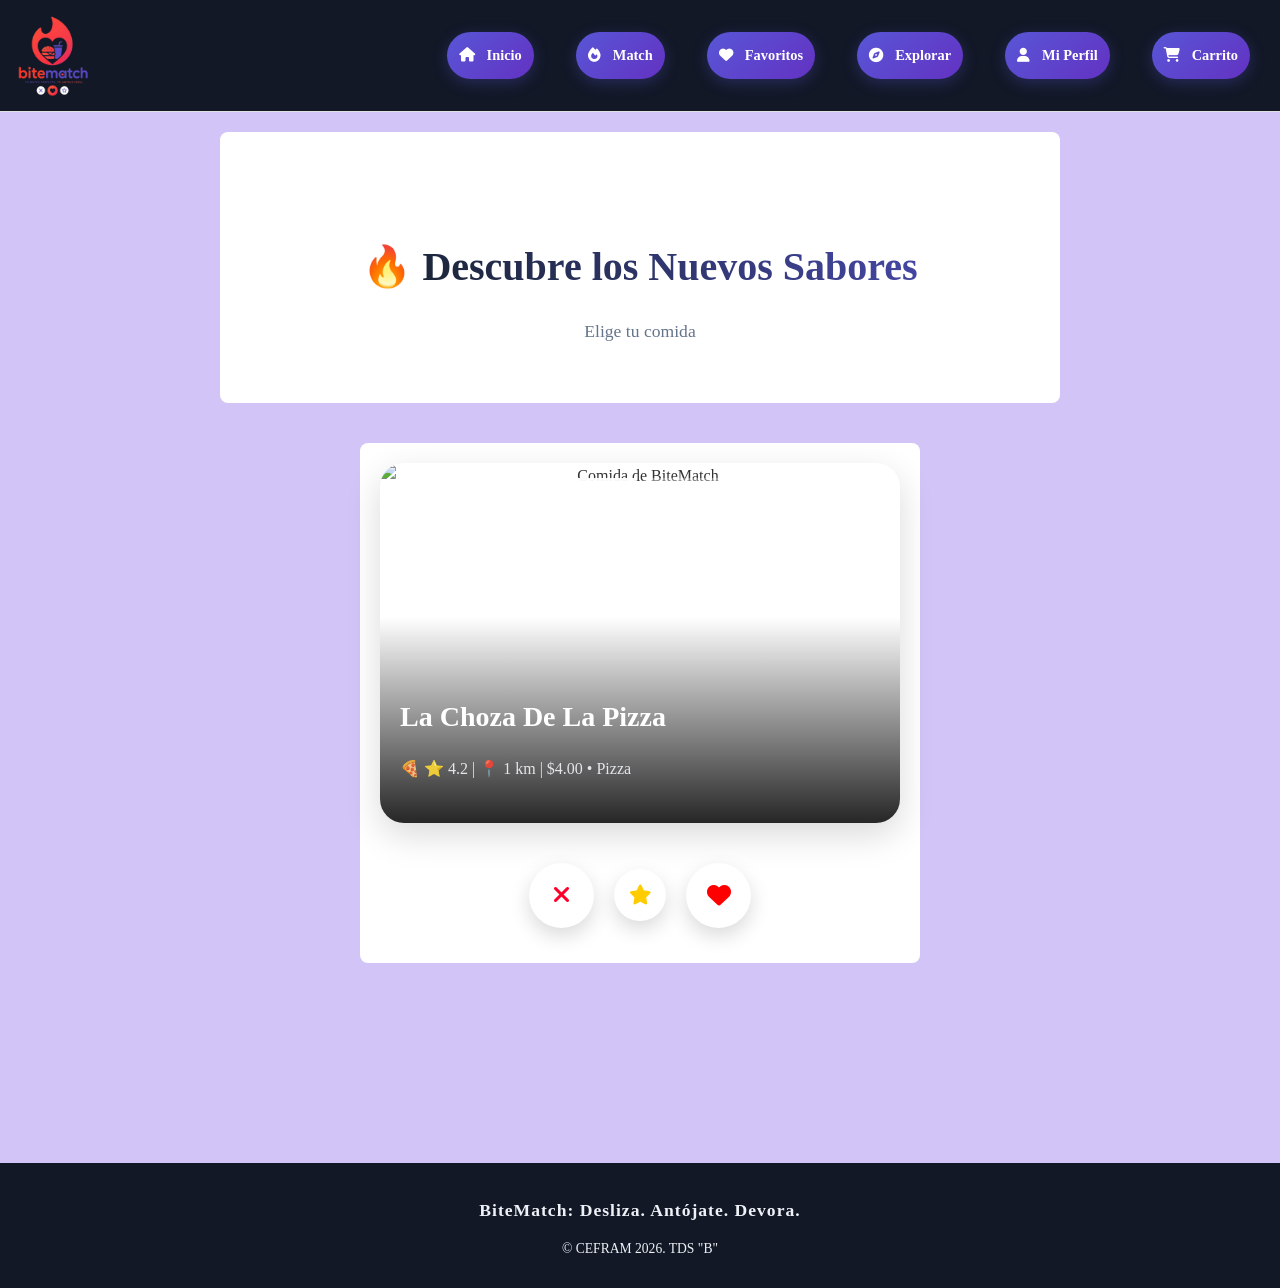
==== commit 18d72f18: "Update print statement from 'Hello' to 'Goodbye'" ====
--- a/2descubre.html
+++ b/2descubre.html
@@ -5,13 +5,13 @@
     <meta name="viewport" content="width=device-width, initial-scale=1.0">
     <title>Descubrir - BiteMatch</title>
     <link href="https://cdnjs.cloudflare.com/ajax/libs/font-awesome/6.4.0/css/all.min.css" rel="stylesheet">
-    <link rel="stylesheet" href="../estilo/estilos.css">
-    <link rel="icon" type="image/png" href="../imagen/Logo-removebg-preview.png">
+    <link rel="stylesheet" href="estilos.css">
+    <link rel="icon" type="image/png" href="Logo-removebg-preview.png">
 </head>
 <body>
   <header class="main-header">
     <div class="logo-container">
-        <img src="../imagen/Logo-removebg-preview.png" alt="Logo de BiteMatch">
+        <img src="Logo-removebg-preview.png" alt="Logo de BiteMatch">
     </div>
 
     <!-- Botón de 3 puntos para celular -->
@@ -674,4 +674,4 @@
     }
 </script>
 </body>
-</html>+</html>
--- a/estilos.css
+++ b/estilos.css
@@ -0,0 +1,1015 @@
+@font-face { font-family : "Jupiteroid"; src: url(jupiteroid/Jupiteroid-Regular.ttf); font-weight: bold;}
+body { font-family: "Jupiteroid", san-serif ; line-height: 1.6; margin: 0; padding: 0; background: #D3C4F8; background-attachment: fixed; align-items: center; color: #333333; }
+html, body { max-width: 100% !important; overflow-x: hidden !important;}
+.main-header { background:#121826; color: #121826; padding: 1rem; align-items: center; text-align: center; display: flex; justify-content: space-between; padding: 8px 5px;  border-bottom: 1px solid #e0e0e0;}
+.logo-container img { max-height: 95px; width: auto; display: block;}
+.nav-menu { background:#121826; padding: 5px 10px; text-align: center; display: flex; gap: 12px; }
+.nav-menu a { color: whitesmoke; margin: 0 15px; text-decoration: none; font-weight: bold;  font-size: 14px; text-shadow: black; padding: 0.1px 11px} 
+nav a:hover { color: #5856D6;  text-decoration: underline;}
+section {text-align: center; padding: 20px; max-width: 800px; margin: auto; background: white; margin-top: 20px; border-radius: 8px; }
+
+.menu-toggle {
+    display: none;
+    background: transparent;
+    border: none;
+    color: white;
+    font-size: 22px;
+    cursor: pointer;
+    padding: 8px 12px;
+    border-radius: 8px;
+    transition: background 0.2s;
+}
+
+.menu-toggle:hover {
+    background: rgba(255, 255, 255, 0.1);
+}
+
+/* REGLAS ESPECÍFICAS PARA CELULARES (Menú Desplegable) */
+
+@media (max-width: 768px) {
+    .main-header {
+        background-color: #121826 !important; 
+        position: relative;
+        display: flex !important;
+        justify-content: space-between !important;
+        align-items: center !important;
+        padding: 12px 20px !important;
+        border-bottom: 2px solid #5856D6 !important;
+    }
+    .menu-toggle {
+        display: block !important;
+        color: #ffffff !important;
+        background: #5856D6 !important; /* Fondo morado para que resalte súper bien */
+        font-size: 20px !important;
+        padding: 8px 14px !important;
+        border-radius: 10px !important;
+        box-shadow: 0 4px 10px rgba(88, 86, 214, 0.4);
+    }
+
+    /* Menú vertical flotante desplegable */
+    .nav-menu {
+        display: none !important; 
+        position: absolute;
+        top: 100%;
+        left: 0;
+        width: 100%;
+        background-color: #1A2536 !important;
+        flex-direction: column !important;
+        align-items: stretch !important;
+        gap: 8px !important;
+        padding: 15px !important;
+        box-shadow: 0 10px 25px rgba(0, 0, 0, 0.4);
+        border-bottom: 3px solid #5856D6;
+        z-index: 1000;
+    }
+
+    .nav-menu.active {
+        display: flex !important;
+    }
+
+    .nav-menu a {
+        display: flex !important;
+        align-items: center;
+        gap: 12px;
+        color: #f1f5f9 !important;
+        padding: 12px 16px !important;
+        margin: 0 !important;
+        width: auto !important;
+        border-radius: 12px;
+        background: rgba(255, 255, 255, 0.05);
+        font-size: 15px;
+    }
+    .favoritos-container, 
+    .carrito-container,
+    .tinder-section {
+        max-width: 92% !important;
+        margin: 15px auto !important;
+        padding: 15px !important;
+        box-sizing: border-box !important;
+    }
+
+    .favoritos-container .registro,
+    .carrito-container .registro {
+        flex-wrap: wrap !important;
+        max-width: 100% !important;
+        box-sizing: border-box !important;
+        overflow: hidden;
+    }
+
+    .favoritos-container .datos,
+    .carrito-container .datos {
+        min-width: 0 !important;
+        flex: 1 1 150px !important;
+    }
+  .match-popup {
+        position: fixed !important;
+        top: 0 !important;
+        left: 0 !important;
+        width: 100% !important;
+        height: 100% !important;
+        display: flex !important;
+        justify-content: center !important;
+        align-items: center !important;
+        background-color: rgba(0, 0, 0, 0.85) !important;
+        margin: 0 !important;
+        box-sizing: border-box !important;
+        z-index: 9999 !important; 
+    }
+
+    .match-popup .match-content {
+        width: 90% !important;
+        max-width: 310px !important;
+        margin: auto !important;
+        padding: 20px !important;
+        box-sizing: border-box !important;
+    }
+}
+:root {
+            --primary-red: #ff4b4b;
+            --primary-purple: #6332c2;
+            --gradient-main:#1A2536;
+        }
+        .toggle-checkbox:checked {
+            right: 0;
+            border-color: var(--primary-red);
+        }
+        .toggle-checkbox:checked + .toggle-label {
+            background-color: var(--primary-red);
+        }
+
+        .btn-gradient {
+            background: var(--gradient-main);
+            transition: all 0.3s ease;
+        }
+        .btn-gradient:hover {
+            opacity: 0.9;
+            transform: translateY(-1px);
+        }
+        .btn-gradient:active {
+            transform: scale(0.98);
+        }
+
+        .input-field {
+            width: 100%;
+            padding: 12px 16px;
+            border-radius: 12px;
+            border: 1px solid #e5e7eb;
+            background-color: #f9fafb;
+            transition: border-color 0.2s;
+        }
+        .input-field:focus {
+            outline: none;
+            border-color: var(--primary-purple);
+            background-color: white;
+        }
+
+        .avatar-gradient {
+            background: var(--gradient-main);
+        }
+.intro-section {
+    text-align: center;
+    padding: 50px 20px 20px;
+    max-width: 800px;
+    margin: 0 auto;
+}
+.intro-section h2 {
+    font-size: 2.5rem;
+    color: #1a1a24;
+    margin-bottom: 10px;
+    font-weight: 800;
+}
+.texto-gradiente {
+    background: linear-gradient(45deg, #1A2536, #5856D6, #F2F2F7);
+    background-size: 300% auto;
+    -webkit-background-clip: text;
+    -webkit-text-fill-color: transparent;
+    font-weight: 900;
+}
+.intro-section p {
+    color: #64748b;
+    font-size: 1.1rem;
+}
+.grid-herramientas {
+    display: grid;
+    grid-template-columns: repeat(auto-fit, minmax(320px, 1fr));
+    gap: 30px;
+    max-width: 1200px;
+    margin: 40px auto;
+    padding: 0 20px;
+}
+.card-herramienta {
+    background-color: #ffffff;
+    border-radius: 16px;
+    position: relative;
+    padding: 30px 25px 25px;
+    box-shadow: 0 10px 25px rgba(0, 0, 0, 0.03);
+    border: 1px solid #eef2f6;
+    overflow: hidden;
+    transition: all 0.3s cubic-bezier(0.25, 0.8, 0.25, 1);
+}
+.card-herramienta:hover {
+    transform: translateY(-8px);
+    box-shadow: 0 20px 35px rgba(98, 40, 215, 0.12);
+}
+.card-herramienta::before {
+    content: '';
+    position: absolute;
+    top: 0;
+    left: 0;
+    width: 100%;
+    height: 9px;
+}
+.card-video::before { background: linear-gradient(95deg, #FF3B30, #5856D6, #F2F2F7); }      
+.card-gestion::before { background: linear-gradient(95deg, #FF3B30, #5856D6, #F2F2F7); }     
+.card-diseno::before { background:linear-gradient(95deg, #FF3B30, #5856D6, #F2F2F7); }      
+.badge-plataforma {
+    position: absolute;
+    top: 18px;
+    right: 20px;
+    background-color: #f8fafc;
+    color: #475569;
+    font-size: 0.7rem;
+    font-weight: 700;
+    padding: 5px 12px;
+    border-radius: 30px;
+    text-transform: uppercase;
+    letter-spacing: 0.5px;
+    border: 1px solid #e2e8f0;
+}
+.card-body h3 {
+    margin-top: 15px;
+    margin-bottom: 12px;
+    color: #0f172a;
+    font-size: 1.4rem;
+    font-weight: 700;
+}
+.descripcion {
+    color: #475569;
+    font-size: 0.95rem;
+    line-height: 1.6;
+    margin-bottom: 20px;
+}
+.uso-clave {
+    display: block;
+    font-size: 0.85rem;
+    color: #1e293b;
+    border-top: 1px dashed #e2e8f0;
+    padding-top: 12px;
+}
+.uso-clave strong {
+    color: #6228d7;
+}
+.main-footer {
+    background-color:#121826; 
+    text-align: center;
+    padding: 15px 20px;
+    margin-top: 40px;
+    border-top: 1px solid rgba(0, 0, 0, 0.05);
+}
+.main-footer .slogan {
+    font-size: 1.1rem;
+    font-weight: bold;
+    color:#EEF2F7;
+    letter-spacing: 1px;
+    margin-bottom: 5px;
+}
+.main-footer .copyright {
+    font-size: 0.85rem;
+    color: #EEF2F7;
+}
+
+/* 2.SECCIÓN : BÚSQUEDA, FILTROS Y BURBUJAS*/
+.explorar-section { 
+    padding: 50px 20px; 
+    max-width: 850px; 
+    margin: 0 auto; 
+}
+
+.filtros-avanzados { 
+    display: flex; 
+    justify-content: space-between; 
+    align-items: center; 
+    gap: 20px; 
+    background-color: #ffffff; 
+    padding: 20px 25px; 
+    border: 1px solid #e2e8f0; 
+    margin-bottom: 40px; 
+    flex-wrap: wrap; 
+}
+
+.filtro-grupo label { 
+    font-size: 0.85rem; 
+    font-weight: 700; 
+    color: #4a5568; 
+    margin-bottom: 6px; 
+    text-transform: uppercase; 
+    letter-spacing: 0.5px; 
+}
+
+.slider-contenedor { 
+    display: flex; 
+    align-items: center; 
+    width: 100%; 
+    gap: 12px; 
+}
+
+.slider-filtro { 
+    flex-grow: 1; 
+    accent-color: #5856D6; 
+    cursor: pointer; 
+}
+
+.burbujas-contenedor { 
+    display: flex; 
+    flex-wrap: wrap; 
+    justify-content: center; 
+    gap: 12px; 
+    padding: 20px 10px; 
+    width: 100%; 
+    max-width: 1000px; 
+    margin: 0 auto; 
+}
+
+.burbuja-antojo { 
+    display: inline-flex; 
+    align-items: center; 
+    gap: 8px; 
+    padding: 10px 20px; 
+    background-color: #ffffff; 
+    color: #333333; 
+    font-size: 14px; 
+    font-weight: 600; 
+    border: 1px solid #e2e8f0; 
+    cursor: pointer; 
+}
+
+.burbuja-antojo:hover { 
+    background-color: #FF3B30; 
+    color: #ffffff; 
+    border-color: #FF3B30; 
+}
+
+.burbuja-emoji { font-size: 18px; line-height: 1; }
+.burbuja-texto { white-space: nowrap; }
+select {
+    padding: 8px 12px;
+    border: 1px solid #ccc; 
+    border-radius: 8px;
+    background-color: #ffffff;
+    font-size: 14px;
+    cursor:pointer;
+    outline:none;
+    }
+    select:hover {
+        border-color: #5856D6;
+    }
+  
+input[type="text"] {
+    padding: 8px 12px;
+    border: 1px solid #ccc;
+    border-radius: 8px;
+    font-size: 14px;
+    outline: none;
+}
+
+button {
+    padding: 8px 16px;
+    border: none;
+    border-radius: 8px;
+    background-color: #5856D6;
+    color: white;
+    font-size: 14px;
+    font-weight: bold;
+    cursor: pointer;
+}
+
+button:hover {
+    background-color: #FF3B30;
+}
+/* ==========================================================================
+   3. ESTILOS EXCLUSIVOS PARA LA SECCIÓN "DESCUBRIR" (ESTILO TINDER)
+   ========================================================================== */
+.descubrir-container {
+    display: flex;
+    justify-content: center;
+    align-items: center;
+    min-height: calc(100vh - 220px);
+    padding: 20px 10px;
+}
+.tinder-section {
+    position: relative;
+    width: 100%;
+    max-width: 520px; 
+    display: flex;
+    flex-direction: column;
+    align-items: center;
+    gap: 25px;
+}
+.food-card {
+    position: relative;
+    width: 100%;
+    height: 360px; 
+    border-radius: 24px;
+    overflow: hidden;
+    background-color: #fff;
+    box-shadow: 0 12px 35px rgba(0, 0, 0, 0.15);
+    transition: transform 0.45s cubic-bezier(0.175, 0.885, 0.32, 1.275), opacity 0.45s ease;
+    user-select: none;
+    cursor: pointer;
+}
+.card-image-real {
+    width: 100%;
+    height: 100%;
+    object-fit: cover;
+    display: block;
+}
+.card-info-tinder {
+    position: absolute;
+    bottom: 0;
+    left: 0;
+    width: 100%;
+    padding: 50px 20px 25px 20px;
+    background: linear-gradient(to top, rgba(0, 0, 0, 0.85) 0%, rgba(0, 0, 0, 0.3) 65%, transparent 100%);
+    color: white;
+    z-index: 2;
+    text-align: left;
+}
+.card-info-tinder h3 {
+    font-size: 28px;
+    font-weight: 700;
+    margin-bottom: 4px;
+    color: #ffffff;
+}
+.card-info-tinder p {
+    font-size: 16px;
+    opacity: 0.9;
+    color: #f1f5f9;
+}
+.indicadores-fotos {
+    position: absolute;
+    top: 15px;
+    left: 15px;
+    right: 15px;
+    display: flex;
+    gap: 6px;
+    z-index: 3;
+}
+.indicador-barra {
+    flex: 1;
+    height: 4px;
+    background: rgba(255, 255, 255, 0.35);
+    border-radius: 2px;
+}
+.indicador-barra.active {
+    background: rgba(255, 255, 255, 0.95);
+}
+.tinder-buttons {
+    display: flex !important;
+    justify-content: center !important;
+    align-items: center !important;
+    gap: 20px !important;
+    width: 100% !important;
+    margin-top: 15px !important;
+    margin-bottom: 15px !important;
+    z-index: 10 !important;
+}
+.btn-tinder {
+    border: none !important;
+    background-color: #ffffff !important; 
+    border-radius: 50% !important;
+    display: flex !important;
+    justify-content: center !important;
+    align-items: center !important;
+    cursor: pointer !important;
+    box-shadow: 0 8px 20px rgba(0, 0, 0, 0.15) !important; 
+    transition: transform 0.2s cubic-bezier(0.175, 0.885, 0.32, 1.275) !important;
+    padding: 0 !important;
+}
+
+.btn-tinder:hover { 
+    transform: scale(1.15) !important; 
+}
+
+.btn-tinder:active { 
+    transform: scale(0.9) !important; 
+    }
+.hui {
+    margin: 55m;
+    }
+/* Dimensiones y colores de los iconos para X, Estrella y Corazón */
+.btn-dislike { 
+    width: 65px !important; 
+    height: 65px !important; 
+    font-size: 24px !important; 
+    color: #ff002b !important; 
+}
+
+.btn-superlike { 
+    width: 52px !important; 
+    height: 52px !important; 
+    font-size: 20px !important; 
+    color: #ffcc00 !important; 
+}
+
+.btn-like { 
+    width: 65px !important; 
+    height: 65px !important; 
+    font-size: 24px !important; 
+    color: #ff0000 !important; 
+}
+
+
+.swipe-left { transform: translateX(-150%) rotate(-15deg) !important; opacity: 0; }
+.swipe-right { transform: translateX(150%) rotate(15deg) !important; opacity: 0; }
+
+.match-popup {
+    position: fixed;
+    top: 0;
+    left: 0;
+    width: 100%;
+    height: 100%;
+    background-color: rgba(0, 0, 0, 0.85);
+    display: flex;
+    justify-content: center;
+    align-items: center;
+    z-index: 999;
+    opacity: 0;
+    pointer-events: none;
+    transition: opacity 0.3s ease;
+}
+.match-popup.show { opacity: 1; pointer-events: auto; }
+.match-content {
+    background: white;
+    width: 85%;
+    max-width: 320px;
+    padding: 35px 25px;
+    border-radius: 24px;
+    text-align: center;
+}
+.match-content h2 { color: #ea580c; font-size: 26px; margin-bottom: 12px; }
+.match-content p { color: #64748b; font-size: 15px; margin-bottom: 15px; }
+.match-emoji { font-size: 40px; margin-bottom: 25px; }
+
+.btn-continuar {
+    background: linear-gradient(135deg, #f97316, #ea580c);
+    color: white;
+    border: none;
+    padding: 14px 30px;
+    border-radius: 50px;
+    font-size: 16px;
+    font-weight: 600;
+    cursor: pointer;
+    width: 100%;
+}
+section { text-align: center; padding: 20px; max-width: 800px; background: white; }
+
+/* ==========================================================================
+   ESTILOS PARA LA SECCIÓN "FAVORITOS" (ESTILO PESTAÑA / TARJETA)
+   ========================================================================== */
+
+/* Tarjeta / Pestaña blanca central */
+.favoritos-container {
+    background: #ffffff;
+    max-width: 800px;
+    margin: 40px auto;
+    padding: 30px;
+    border-radius: 16px;
+    box-shadow: 0 10px 25px rgba(0, 0, 0, 0.08);
+    text-align: left;
+}
+
+/* Encabezado dentro de la tarjeta */
+.favoritos-container .encabezado {
+    display: flex;
+    align-items: center;
+    justify-content: space-between;
+    gap: 1rem;
+    margin-bottom: 1.5rem;
+    border-bottom: 2px solid #f0f0f0;
+    padding-bottom: 15px;
+}
+
+.favoritos-container .encabezado h2 {
+    margin: 0;
+    color: #1A2536;
+    font-size: 1.8rem;
+}
+
+/* Contador con el color de tu tema */
+.favoritos-container .contador {
+    display: flex;
+    align-items: center;
+    justify-content: center;
+    min-width: 2.2rem;
+    height: 2.2rem;
+    padding: 0 8px;
+    border-radius: 50%;
+    background: #ff4b4b;
+    color: #ffffff;
+    font-weight: bold;
+    font-size: 0.95rem;
+}
+
+.favoritos-container #mensajeVacio {
+    color: #64748b;
+    font-size: 1rem;
+    margin: 20px 0;
+}
+
+.favoritos-container #listaFavoritos {
+    display: grid;
+    gap: 1rem;
+    margin-top: 1.2rem;
+}
+
+/* Tarjetas individuales de los lugares */
+.favoritos-container .registro {
+    display: flex;
+    align-items: center;
+    gap: 1rem;
+    padding: 1rem;
+    border: 1px solid #e2e8f0;
+    border-radius: 12px;
+    background: #ffffff;
+    transition: transform 0.2s ease, box-shadow 0.2s ease;
+}
+
+.favoritos-container .registro:hover {
+    transform: translateY(-2px);
+    box-shadow: 0 5px 15px rgba(0, 0, 0, 0.05);
+}
+
+.favoritos-container .registro img {
+    width: 70px;
+    height: 70px;
+    flex: 0 0 70px;
+    border-radius: 10px;
+    object-fit: cover;
+    background: #f1f5f9;
+}
+
+.favoritos-container .datos {
+    min-width: 0;
+    flex: 1;
+}
+
+.favoritos-container .datos h3 {
+    margin: 0;
+    font-size: 1.1rem;
+    color: #1A2536;
+}
+
+.favoritos-container .datos p {
+    margin: 0.25rem 0 0 0;
+    color: #64748b;
+    font-size: 0.9rem;
+    overflow: hidden;
+    text-overflow: ellipsis;
+    white-space: nowrap;
+}
+
+.favoritos-container .datos small {
+    display: block;
+    margin-top: 0.35rem;
+    color: #5856D6;
+    font-weight: 600;
+}
+
+/* Botón de basurero para eliminar */
+.favoritos-container .eliminar {
+    border: 0;
+    background: transparent;
+    color: #FF3B30;
+    cursor: pointer;
+    font-size: 1.2rem;
+    padding: 8px;
+    border-radius: 8px;
+    transition: background 0.2s ease;
+}
+
+.favoritos-container .eliminar:hover {
+    background: #fff0f0;
+}
+
+/* Contenedor de acciones inferiores */
+.favoritos-container .acciones {
+    display: flex;
+    justify-content: flex-start;
+    margin-top: 1.5rem;
+    padding-top: 15px;
+    border-top: 1px solid #f0f0f0;
+}
+
+@media (max-width: 480px) {
+    .favoritos-container {
+        margin: 15px;
+        padding: 20px;
+    }
+
+    .favoritos-container .registro img {
+        width: 55px;
+        height: 55px;
+        flex-basis: 55px;
+    }
+}
+/* ==========================================================================
+   ESTILO MODERNO TIPO APP DE DELIVERY PARA EL CARRITO
+   ========================================================================== */
+
+.carrito-container {
+    background: #f8fafc;
+    max-width: 650px;
+    margin: 30px auto;
+    padding: 25px;
+    border-radius: 24px;
+    box-shadow: 0 12px 30px rgba(26, 37, 54, 0.08);
+    border: 1px solid #e2e8f0;
+    text-align: left;
+    font-family: "Jupiteroid", sans-serif;
+}
+.carrito-container .encabezado {
+    display: flex;
+    align-items: center;
+    justify-content: space-between;
+    margin-bottom: 1.2rem;
+    border-bottom: 2px solid #e2e8f0;
+    padding-bottom: 12px;
+}
+
+.carrito-container .encabezado h2 {
+    margin: 0;
+    color: #1A2536;
+    font-size: 1.5rem;
+    font-weight: 800;
+}
+
+.carrito-container .contador {
+    background: #FF3B30;
+    color: white;
+    font-size: 0.85rem;
+    font-weight: 700;
+    padding: 4px 12px;
+    border-radius: 50px;
+    box-shadow: 0 4px 10px rgba(255, 59, 48, 0.25);
+}
+
+
+.carrito-container #mensajeVacio {
+    color: #64748b;
+    font-size: 1rem;
+    text-align: center;
+    margin: 40px 0;
+}
+
+.carrito-container #listaFavoritos {
+    display: grid;
+    gap: 12px;
+    max-height: 380px;
+    overflow-y: auto;
+    padding-right: 4px;
+}
+
+/* Tarjeta de cada producto individual */
+.carrito-container .registro {
+    display: flex;
+    align-items: center;
+    gap: 15px;
+    padding: 14px;
+    border: 1px solid #e2e8f0;
+    border-radius: 16px;
+    background: #ffffff;
+    box-shadow: 0 2px 6px rgba(0,0,0,0.02);
+    transition: transform 0.2s ease;
+}
+
+.carrito-container .registro:hover {
+    transform: translateY(-2px);
+    border-color: #5856D6;
+}
+
+/* Imagen cuadrada redondeada estilo app */
+.carrito-container .registro img {
+    width: 65px;
+    height: 65px;
+    flex: 0 0 65px;
+    border-radius: 12px;
+    object-fit: cover;
+    background: #f1f5f9;
+}
+
+/* Textos organizados */
+.carrito-container .datos {
+    flex: 1;
+    min-width: 0;
+}
+
+.carrito-container .datos h3 {
+    margin: 0;
+    font-size: 1.05rem;
+    color: #0f172a;
+    font-weight: 700;
+}
+
+.carrito-container .datos p {
+    margin: 2px 0;
+    color: #64748b;
+    font-size: 0.85rem;
+}
+
+.carrito-container .datos small {
+    display: inline-block;
+    color: #16a34a;
+    font-weight: 800;
+    font-size: 0.9rem;
+    margin-top: 4px;
+}
+
+/* Botón de eliminar (Basurero minimalista) */
+.carrito-container .eliminar {
+    background: #fff5f5;
+    border: none;
+    color: #FF3B30;
+    cursor: pointer;
+    font-size: 1.1rem;
+    padding: 8px 10px;
+    border-radius: 10px;
+    transition: background 0.2s;
+}
+
+.carrito-container .eliminar:hover {
+    background: #FF3B30;
+    color: white;
+}
+
+/* Tarjeta resumen de totales estilo ticket de compra */
+.ticket-resumen {
+    background: #ffffff;
+    border-radius: 16px;
+    padding: 15px 20px;
+    margin-top: 20px;
+    border: 1px solid #e2e8f0;
+}
+
+.ticket-fila {
+    display: flex;
+    justify-content: space-between;
+    font-size: 0.95rem;
+    color: #64748b;
+    margin-bottom: 8px;
+}
+
+.ticket-total {
+    display: flex;
+    justify-content: space-between;
+    font-size: 1.25rem;
+    font-weight: 900;
+    color: #1A2536;
+    border-top: 1px dashed #cbd5e1;
+    padding-top: 10px;
+    margin-top: 8px;
+}
+
+.ticket-total span:last-child {
+    color: #5856D6;
+}
+
+/* Botones de acción inferiores estilo app de pago */
+.carrito-container .acciones {
+    display: flex;
+    gap: 12px;
+    margin-top: 20px;
+}
+
+.carrito-container .acciones button {
+    flex: 1;
+    padding: 14px;
+    border-radius: 14px;
+    font-size: 0.95rem;
+    font-weight: 700;
+    cursor: pointer;
+    border: none;
+    transition: all 0.2s ease;
+}
+
+/* Botón de pagar verde brillante tipo PedidosYa */
+.btn-pagar-app {
+    background: linear-gradient(135deg, #22c55e, #16a34a) !important;
+    color: white !important;
+    box-shadow: 0 6px 20px rgba(34, 197, 94, 0.3);
+}
+
+.btn-pagar-app:hover {
+    opacity: 0.95;
+    transform: translateY(-2px);
+}
+
+/* Botón de vaciar secundario */
+.btn-vaciar-app {
+    background: #e2e8f0 !important;
+    color: #475569 !important;
+}
+
+.btn-vaciar-app:hover {
+    background: #cbd5e1 !important;
+}
+
+/* Responsivo para celulares */
+@media (max-width: 480px) {
+    .carrito-container {
+        margin: 10px;
+        padding: 15px;
+    }
+    .carrito-container .acciones {
+        flex-direction: column-reverse;
+    }
+}
+.modal {
+    display: none;
+    position: fixed;
+    z-index: 1000;
+    inset: 0;
+    background-color: rgba(0, 0, 0, 0.65);
+    justify-content: center;
+    align-items: center;
+    padding: 20px;
+}
+
+.modal.show {
+    display: flex;
+}
+
+.modal-contenido {
+    width: 100%;
+    max-width: 430px;
+    background-color: white;
+    border-radius: 18px;
+    padding: 28px;
+    position: relative;
+    box-shadow: 0 5px 25px rgba(0, 0, 0, 0.3);
+}
+
+.cerrar-modal {
+    position: absolute;
+    top: 10px;
+    right: 15px;
+    border: none;
+    background: transparent;
+    color: #555;
+    font-size: 28px;
+    cursor: pointer;
+}
+
+.modal-contenido label {
+    display: block;
+    margin-top: 15px;
+    margin-bottom: 6px;
+    font-weight: bold;
+}
+
+.modal-contenido input,
+.modal-contenido select {
+    width: 100%;
+    padding: 12px;
+    border: 1px solid #ccc;
+    border-radius: 8px;
+    font-size: 15px;
+}
+
+.aviso-pago {
+    padding: 12px;
+    border-radius: 8px;
+    background-color: #fff3cd;
+    color: #664d03;
+    font-size: 14px;
+}
+
+.btn-confirmar {
+    width: 100%;
+    margin-top: 22px;
+    background: linear-gradient(135deg, #16a34a, #15803d);
+}
+
+/* ==========================================================================
+   BOTONES DEL MENÚ 
+   ========================================================================== */
+
+.nav-menu a {
+    background: linear-gradient(135deg, #5856D6, #6332c2); 
+    color: #ffffff !important;
+    padding: 12px 12px !important; 
+    font-size: 0.9rem !important;    
+    border-radius: 50px !important;
+    font-weight: 700;
+    box-shadow: 0 4px 15px rgba(88, 86, 214, 0.3);
+    transition: all 0.3s cubic-bezier(0.25, 0.8, 0.25, 1);
+    display: inline-flex;
+    align-items: center;
+    gap: 12px;                        
+    text-decoration: none !important;
+    white-space: nowrap !important;  
+}
+.nav-menu a:hover {
+    background: linear-gradient(135deg, #FF3B30, #e03126); /* Cambia a rojo al pasar el cursor */
+    transform: translateY(-2px);
+    box-shadow: 0 6px 20px rgba(255, 59, 48, 0.4);
+}
